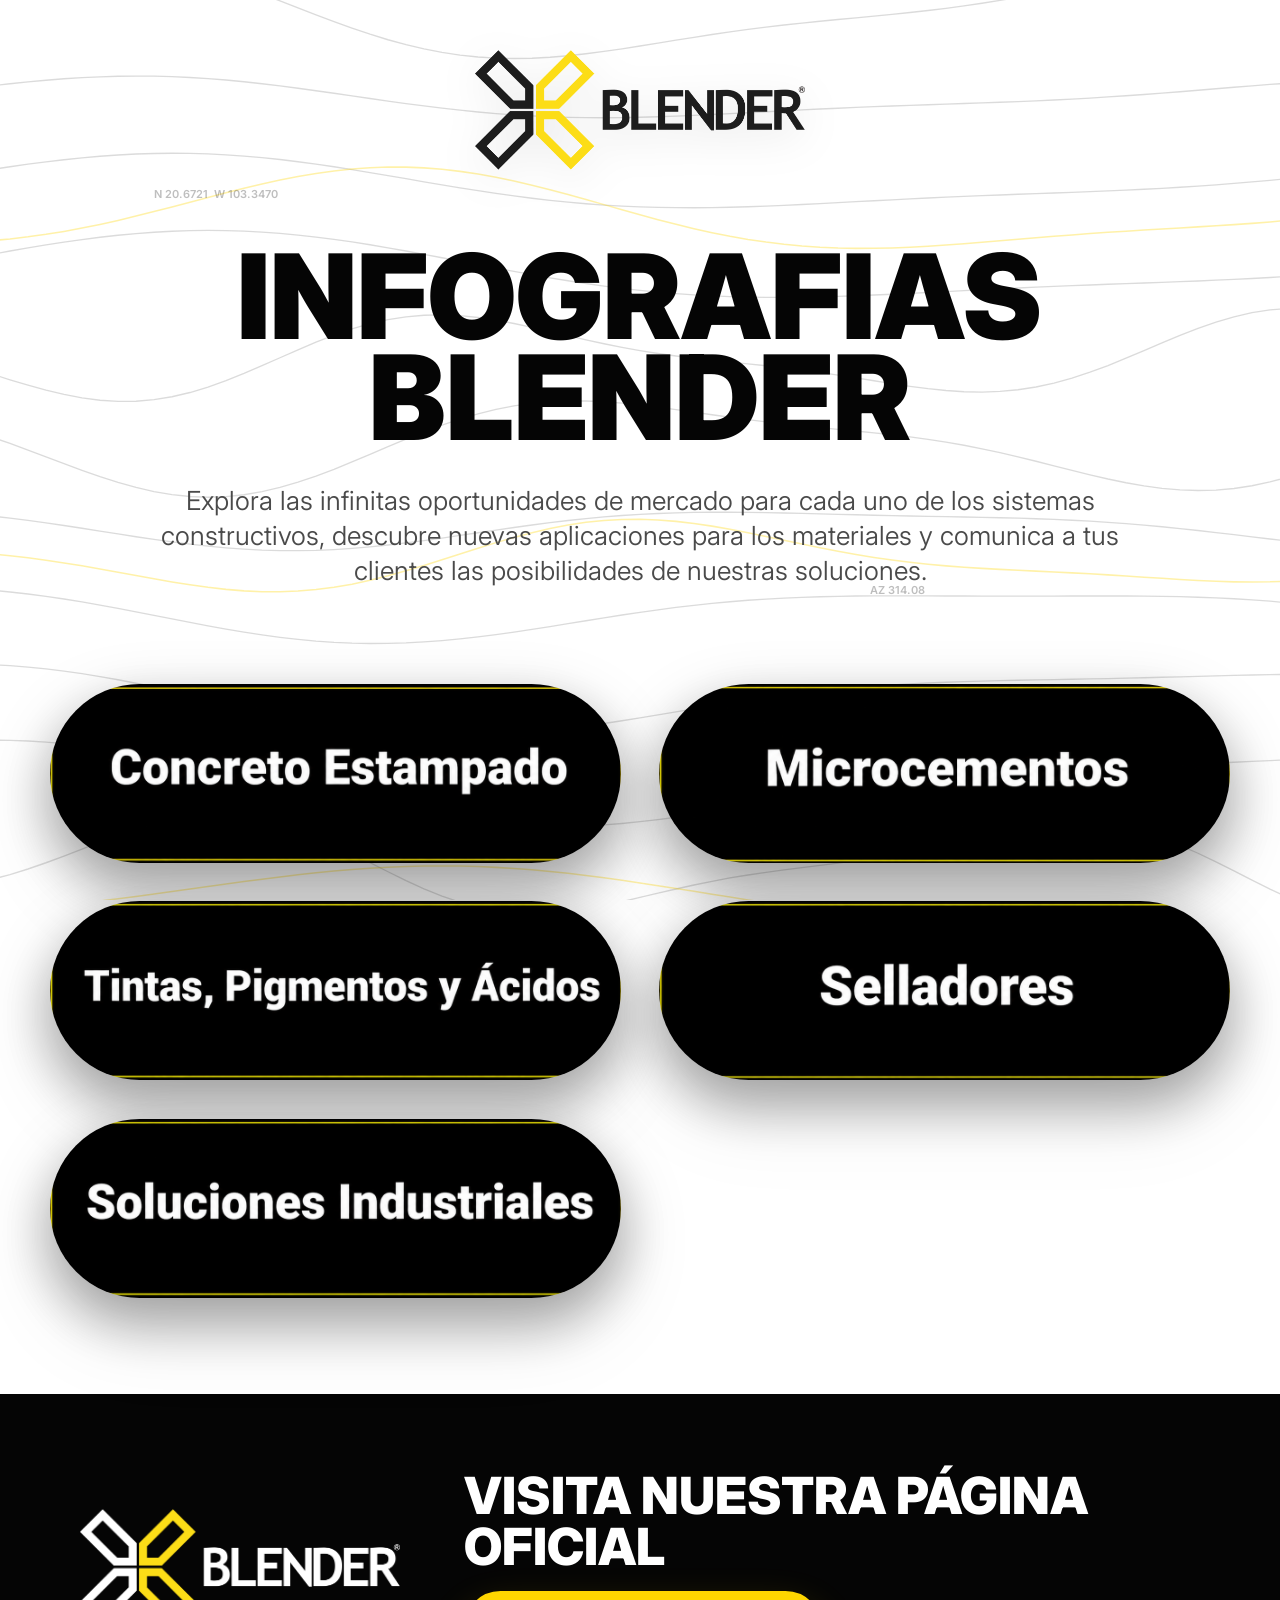
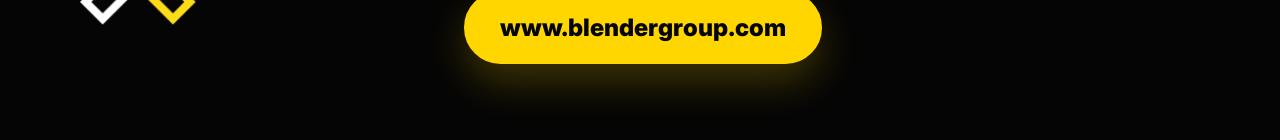
==== index.html @ 696eff78 "Add files via upload" ====
<!doctype html>
<html lang="es">
<head>
  <meta charset="utf-8" />
  <meta name="viewport" content="width=device-width, initial-scale=1" />
  <meta name="description" content="Menu de infografias interactivas Blender." />
  <title>INFOGRAFIAS BLENDER</title>
  <link rel="preconnect" href="https://fonts.googleapis.com">
  <link rel="preconnect" href="https://fonts.gstatic.com" crossorigin>
  <link href="https://fonts.googleapis.com/css2?family=Inter:wght@350;700;850;900&display=swap" rel="stylesheet">
  <link rel="icon" href="assets/favicon.png" type="image/png" />
  <link rel="stylesheet" href="assets/topographic-background.css" />
  <link rel="stylesheet" href="assets/styles.css" />
  <script defer src="assets/topographic-background.js"></script>
</head>
<body>
  <main class="landing-shell">
    <header class="hero">
      <div class="brand-bar">
        <img class="brand-logo" src="assets/logo-blender.png" alt="Blender" />
      </div>
      <div class="hero-copy">
        <h1>INFOGRAFIAS BLENDER</h1>
        <p>Explora las infinitas oportunidades de mercado para cada uno de los sistemas constructivos, descubre nuevas aplicaciones para los materiales y comunica a tus clientes las posibilidades de nuestras soluciones.</p>
      </div>
    </header>

    <section class="menu" aria-label="Menu de infografias">
      <div class="menu-grid">
        <a class="menu-link" href="infografias/estampado/index.html" aria-label="Abrir infografia de Concreto Estampado">
          <img src="assets/buttons/concreto-estampado.png" alt="Concreto Estampado" />
        </a>
        <a class="menu-link" href="infografias/microcementos/index.html" aria-label="Abrir infografia de Microcementos">
          <img src="assets/buttons/microcementos.png" alt="Microcementos" />
        </a>
        <a class="menu-link" href="infografias/tintas-pigmentos-acidos/index.html" aria-label="Abrir infografia de Tintas, Pigmentos y Acidos">
          <img src="assets/buttons/tintas-pigmentos-acidos.png" alt="Tintas, Pigmentos y Acidos" />
        </a>
        <a class="menu-link" href="infografias/selladores/index.html" aria-label="Abrir infografia de Selladores">
          <img src="assets/buttons/selladores.png" alt="Selladores" />
        </a>
        <a class="menu-link" href="infografias/industrial/index.html" aria-label="Abrir infografia de Soluciones Industriales">
          <img src="assets/buttons/industrial.png" alt="Soluciones Industriales" />
        </a>
      </div>
    </section>

    <footer class="footer">
      <div class="footer-inner">
        <img class="footer-logo" src="assets/logo-blender-footer.png" alt="Blender" />
        <div class="official-cta">
          <p>VISITA NUESTRA PÁGINA OFICIAL</p>
          <a class="official-link" href="https://www.blendergroup.com/" target="_blank" rel="noopener">www.blendergroup.com</a>
        </div>
      </div>
    </footer>
  </main>
</body>
</html>
---- assets/topographic-background.css ----
.blender-topo-canvas {
  position: fixed;
  inset: 0;
  z-index: 0;
  width: 100vw;
  height: 100vh;
  pointer-events: none;
  background: #ffffff;
}

body.blender-topo-ready {
  background: #ffffff !important;
}

body.blender-topo-ready > main,
body.blender-topo-ready > .landing-shell {
  position: relative;
  z-index: 1;
}

body.blender-infografia-bg .app {
  position: relative;
  z-index: 1;
  animation: blender-page-enter 1120ms cubic-bezier(.16, 1, .3, 1) both;
}

body.blender-infografia-bg header {
  background: rgba(255, 255, 255, .9);
  backdrop-filter: blur(14px);
  border-bottom: 1px solid rgba(25, 25, 25, .08);
}

body.blender-infografia-bg .blender-home-link {
  position: fixed;
  left: 14px;
  top: 72px;
  z-index: 45;
  display: inline-flex;
  align-items: center;
  justify-content: center;
  min-height: 42px;
  padding: 10px 18px;
  border: 2px solid #ffd600;
  border-radius: 999px;
  background: #050505;
  color: #ffffff;
  box-shadow: 0 14px 32px rgba(0, 0, 0, .22);
  font-family: Inter, system-ui, -apple-system, BlinkMacSystemFont, "Segoe UI", sans-serif;
  font-size: 12px;
  font-weight: 850;
  letter-spacing: 0;
  line-height: 1;
  text-decoration: none;
  animation: blender-home-enter 920ms 220ms cubic-bezier(.16, 1, .3, 1) both;
  transition: transform 180ms ease, background-color 180ms ease, color 180ms ease, box-shadow 180ms ease;
}

body.blender-infografia-bg .blender-home-link:hover {
  background: #ffd600;
  color: #050505;
  transform: translateX(4px);
  box-shadow: 0 18px 38px rgba(0, 0, 0, .25);
}

body.blender-infografia-bg .blender-home-link:active {
  transform: translateX(0) scale(.96);
}

body.blender-infografia-bg .blender-home-link:focus-visible {
  outline: 4px solid rgba(255, 214, 0, .55);
  outline-offset: 4px;
}

@keyframes blender-page-enter {
  from {
    opacity: 0;
    filter: blur(16px);
    transform: translateX(190px) scale(.9);
  }

  to {
    opacity: 1;
    filter: blur(0);
    transform: translateX(0) scale(1);
  }
}

@keyframes blender-home-enter {
  from {
    opacity: 0;
    filter: blur(12px);
    transform: translateX(-160px) scale(.86);
  }

  to {
    opacity: 1;
    filter: blur(0);
    transform: translateX(0) scale(1);
  }
}

@media (prefers-reduced-motion: reduce) {
  body.blender-infografia-bg .app,
  body.blender-infografia-bg .blender-home-link {
    animation: none;
  }
}

@media (max-width: 640px) {
  body.blender-infografia-bg .blender-home-link {
    top: 66px;
    left: 10px;
    min-height: 38px;
    padding: 9px 14px;
    font-size: 11px;
  }
}
---- assets/styles.css ----
:root {
  --black: #050505;
  --white: #ffffff;
  --yellow: #ffd600;
  --gray-900: #1b1b1b;
  --gray-700: #4a4a4a;
  --gray-200: #dedede;
  --shadow: 0 22px 60px rgba(0, 0, 0, .18);
}

* {
  box-sizing: border-box;
}

html {
  min-height: 100%;
  scroll-behavior: smooth;
}

body {
  min-height: 100%;
  margin: 0;
  background: var(--white);
  color: var(--black);
  font-family: Inter, ui-sans-serif, system-ui, -apple-system, BlinkMacSystemFont, "Segoe UI", sans-serif;
  letter-spacing: 0;
}

a {
  color: inherit;
}

.landing-shell {
  min-height: 100vh;
  overflow: hidden;
}

.hero {
  min-height: 76vh;
  display: grid;
  grid-template-rows: auto 1fr;
  padding: clamp(22px, 4vw, 50px);
}

.brand-bar {
  display: flex;
  align-items: center;
  justify-content: center;
  animation: slide-from-left 1150ms cubic-bezier(.16, 1, .3, 1) both;
}

.brand-logo {
  width: min(330px, 58vw);
  height: auto;
  display: block;
  filter: drop-shadow(0 10px 20px rgba(0, 0, 0, .1));
}

.hero-copy {
  align-self: center;
  justify-self: center;
  width: min(75vw, 1180px);
  text-align: center;
  padding: clamp(28px, 5vw, 64px) 0 clamp(18px, 3vw, 34px);
}

.hero h1 {
  margin: 0;
  font-size: clamp(54px, 9.2vw, 140px);
  line-height: .86;
  font-weight: 900;
  color: var(--black);
  text-wrap: balance;
  animation: slide-from-right 1250ms 120ms cubic-bezier(.16, 1, .3, 1) both;
}

.hero p {
  width: min(980px, 100%);
  margin: clamp(22px, 3vw, 34px) auto 0;
  color: var(--gray-700);
  font-size: clamp(18px, 2.05vw, 28px);
  line-height: 1.34;
  font-weight: 350;
  text-wrap: pretty;
  animation: slide-from-left 1180ms 300ms cubic-bezier(.16, 1, .3, 1) both;
}

.menu {
  width: min(1180px, calc(100% - 32px));
  margin: 0 auto;
  padding: 0 0 clamp(54px, 8vw, 96px);
}

.menu-grid {
  display: grid;
  grid-template-columns: repeat(2, minmax(0, 1fr));
  gap: clamp(20px, 3vw, 38px);
}

.menu-link {
  position: relative;
  display: block;
  aspect-ratio: 1448 / 455;
  min-height: 0;
  border-radius: 999px;
  overflow: hidden;
  background: transparent;
  box-shadow: 0 26px 54px rgba(0, 0, 0, .22);
  transform: translateX(-190px) scale(.84);
  opacity: 0;
  animation: menu-in-left 1120ms cubic-bezier(.16, 1, .3, 1) both;
  filter: drop-shadow(0 20px 30px rgba(0, 0, 0, .22));
  transition: transform 200ms ease, box-shadow 200ms ease, filter 200ms ease;
}

.menu-link:nth-child(1) { animation-delay: 320ms; }
.menu-link:nth-child(2) {
  animation-delay: 400ms;
  animation-name: menu-in-right;
}
.menu-link:nth-child(3) { animation-delay: 480ms; }
.menu-link:nth-child(4) {
  animation-delay: 560ms;
  animation-name: menu-in-right;
}
.menu-link:nth-child(5) { animation-delay: 640ms; }

.menu-link img {
  position: absolute;
  left: 50%;
  top: 50%;
  width: 112%;
  height: auto;
  display: block;
  transform: translate(-50%, -50%) scale(1.02);
  transition: transform 260ms ease, filter 260ms ease;
}

.menu-link:hover {
  transform: translateY(-10px) scale(1.035);
  box-shadow: 0 34px 76px rgba(0, 0, 0, .26);
  filter: saturate(1.1) drop-shadow(0 22px 34px rgba(0, 0, 0, .24));
}

.menu-link:hover img {
  transform: translate(-50%, -50%) scale(1.075);
}

.menu-link:active {
  transform: translateY(3px) scale(.965);
  box-shadow: 0 16px 32px rgba(0, 0, 0, .22);
}

.menu-link:focus-visible,
.official-link:focus-visible {
  outline: 4px solid var(--yellow);
  outline-offset: 5px;
}

.footer {
  background: var(--black);
  color: var(--white);
  padding: clamp(42px, 6vw, 76px) clamp(20px, 5vw, 56px);
}

.footer-inner {
  width: min(1120px, 100%);
  margin: 0 auto;
  display: grid;
  grid-template-columns: minmax(180px, 320px) 1fr;
  align-items: center;
  gap: clamp(24px, 5vw, 72px);
}

.footer-logo {
  width: 100%;
  height: auto;
  display: block;
}

.official-cta {
  display: grid;
  gap: 18px;
  justify-items: start;
}

.official-cta p {
  margin: 0;
  font-size: clamp(24px, 4vw, 52px);
  line-height: 1;
  font-weight: 850;
  color: var(--white);
}

.official-link {
  display: inline-flex;
  align-items: center;
  justify-content: center;
  min-height: 66px;
  padding: 20px 34px;
  border: 2px solid var(--yellow);
  border-radius: 999px;
  background: var(--yellow);
  color: var(--black);
  font-size: clamp(18px, 2vw, 24px);
  font-weight: 850;
  text-decoration: none;
  box-shadow: 0 18px 40px rgba(255, 214, 0, .22);
  transition: transform 180ms ease, background-color 180ms ease, box-shadow 180ms ease;
}

.official-link:hover {
  transform: translateY(-4px);
  background: var(--white);
  box-shadow: 0 24px 48px rgba(255, 214, 0, .28);
}

.official-link:active {
  transform: translateY(2px) scale(.98);
}

@keyframes slide-from-left {
  from {
    opacity: 0;
    filter: blur(18px);
    transform: translateX(-240px) scale(.84);
  }

  to {
    opacity: 1;
    filter: blur(0);
    transform: translateX(0) scale(1);
  }
}

@keyframes slide-from-right {
  from {
    opacity: 0;
    filter: blur(18px);
    transform: translateX(240px) scale(.84);
  }

  to {
    opacity: 1;
    filter: blur(0);
    transform: translateX(0) scale(1);
  }
}

@keyframes menu-in-left {
  from {
    opacity: 0;
    filter: blur(20px) drop-shadow(0 18px 28px rgba(0, 0, 0, .12));
    transform: translateX(-240px) scale(.8);
  }

  to {
    opacity: 1;
    filter: blur(0) drop-shadow(0 20px 30px rgba(0, 0, 0, .22));
    transform: translateX(0) scale(1);
  }
}

@keyframes menu-in-right {
  from {
    opacity: 0;
    filter: blur(20px) drop-shadow(0 18px 28px rgba(0, 0, 0, .12));
    transform: translateX(240px) scale(.8);
  }

  to {
    opacity: 1;
    filter: blur(0) drop-shadow(0 20px 30px rgba(0, 0, 0, .22));
    transform: translateX(0) scale(1);
  }
}

@media (max-width: 760px) {
  .hero {
    min-height: 72vh;
    padding: 22px 18px 14px;
  }

  .hero-copy {
    width: min(92vw, 620px);
  }

  .hero h1 {
    font-size: clamp(40px, 11vw, 58px);
    line-height: .92;
  }

  .menu-grid,
  .footer-inner {
    grid-template-columns: 1fr;
  }

  .menu-link {
    border-radius: 999px;
  }

  .footer-inner {
    justify-items: center;
    text-align: center;
  }

  .footer-logo {
    width: min(260px, 72vw);
  }

  .official-cta {
    justify-items: center;
  }
}

@media (prefers-reduced-motion: reduce) {
  *,
  *::before,
  *::after {
    animation-duration: 1ms !important;
    animation-iteration-count: 1 !important;
    scroll-behavior: auto !important;
    transition-duration: 1ms !important;
  }
}
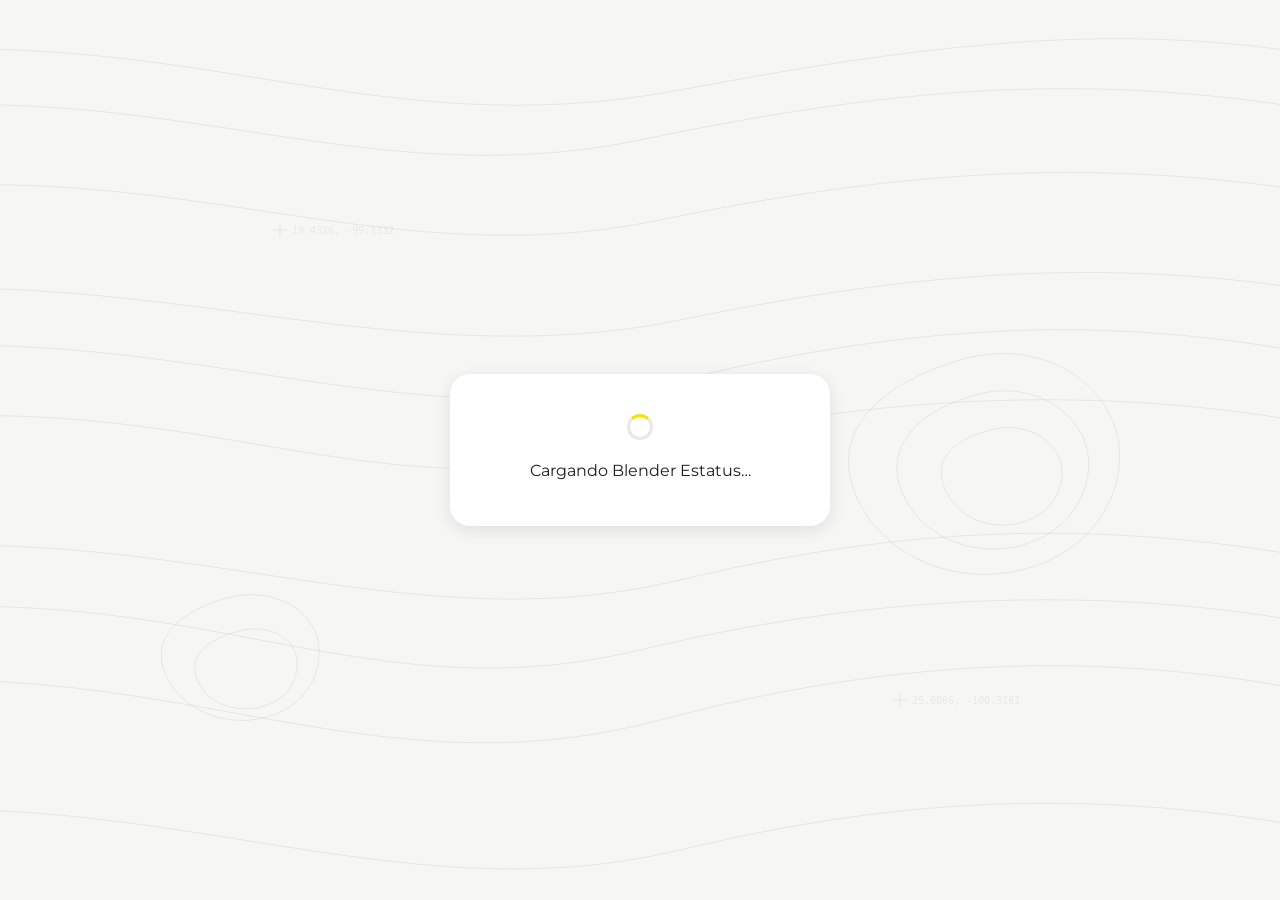
==== commit 0b878c4b: "Add files via upload" ====
--- a/index.html
+++ b/index.html
@@ -1,59 +1,252 @@
-<!doctype html>
+<!DOCTYPE html>
 <html lang="es">
 <head>
-  <meta charset="utf-8" />
-  <meta name="viewport" content="width=device-width, initial-scale=1" />
-  <meta name="description" content="Menu de infografias interactivas Blender." />
-  <title>INFOGRAFIAS BLENDER</title>
+  <meta charset="UTF-8">
+  <meta name="viewport" content="width=device-width, initial-scale=1.0, viewport-fit=cover">
+  <meta name="theme-color" content="#1D1D1B">
+  <title>Blender Estatus</title>
+  <link rel="icon" type="image/png" href="https://media.licdn.com/dms/image/v2/D4E0BAQE5UZZakCyBIA/company-logo_200_200/company-logo_200_200/0/1737056927927/blender_group_logo?e=2147483647&v=beta&t=_OBkDyAUapmhNxn65gjFnblp4OZvXz8ve060y6UR7lQ">
   <link rel="preconnect" href="https://fonts.googleapis.com">
   <link rel="preconnect" href="https://fonts.gstatic.com" crossorigin>
-  <link href="https://fonts.googleapis.com/css2?family=Inter:wght@350;700;850;900&display=swap" rel="stylesheet">
-  <link rel="icon" href="assets/favicon.png" type="image/png" />
-  <link rel="stylesheet" href="assets/topographic-background.css" />
-  <link rel="stylesheet" href="assets/styles.css" />
-  <script defer src="assets/topographic-background.js"></script>
+  <!-- Acelera la carga del SDK de Firebase y las conexiones a Firestore. -->
+  <link rel="preconnect" href="https://www.gstatic.com" crossorigin>
+  <link rel="preconnect" href="https://firestore.googleapis.com" crossorigin>
+  <link rel="dns-prefetch" href="https://www.gstatic.com">
+  <link rel="dns-prefetch" href="https://firestore.googleapis.com">
+  <link href="https://fonts.googleapis.com/css2?family=Montserrat:wght@400;500;600;700&display=swap" rel="stylesheet">
+  <link rel="stylesheet" href="styles.css">
 </head>
 <body>
-  <main class="landing-shell">
-    <header class="hero">
-      <div class="brand-bar">
-        <img class="brand-logo" src="assets/logo-blender.png" alt="Blender" />
+
+  <!-- ============ Fondo animado (topográfico + coordenadas + destellos) ============ -->
+  <div id="bg-topo" aria-hidden="true">
+    <svg viewBox="0 0 1440 900" preserveAspectRatio="xMidYMid slice" xmlns="http://www.w3.org/2000/svg">
+      <g class="topo-layer topo-a">
+        <path d="M-120 120 C 220 60, 430 200, 720 140 S 1240 60, 1580 150"/>
+        <path d="M-120 200 C 240 140, 450 280, 740 220 S 1260 150, 1580 230"/>
+        <path d="M-120 300 C 200 250, 470 380, 760 320 S 1280 250, 1580 330"/>
+        <path d="M-120 430 C 260 370, 430 520, 720 450 S 1300 380, 1580 470"/>
+        <path d="M-120 560 C 220 500, 470 650, 760 580 S 1280 520, 1580 600"/>
+        <path d="M-120 690 C 240 640, 440 800, 740 720 S 1300 650, 1580 740"/>
+        <path d="M-120 820 C 220 770, 470 920, 760 850 S 1280 790, 1580 870"/>
+        <!-- "isla" topográfica (curvas concéntricas) -->
+        <path d="M1040 360 C 1140 330, 1230 410, 1190 500 C 1150 590, 1010 600, 950 520 C 900 450, 940 390, 1040 360 Z"/>
+        <path d="M1055 395 C 1125 375, 1190 430, 1162 495 C 1134 560, 1035 568, 992 510 C 957 460, 985 415, 1055 395 Z"/>
+        <path d="M1070 430 C 1115 418, 1155 452, 1138 492 C 1121 532, 1058 537, 1031 500 C 1009 467, 1025 442, 1070 430 Z"/>
+      </g>
+      <g class="topo-layer topo-b">
+        <path d="M-120 60 C 260 10, 440 150, 760 90 S 1300 10, 1580 100"/>
+        <path d="M-120 360 C 220 300, 470 450, 760 380 S 1280 310, 1580 400"/>
+        <path d="M-120 620 C 260 560, 430 720, 720 650 S 1300 580, 1580 670"/>
+        <!-- isla pequeña -->
+        <path d="M300 600 C 360 580, 415 620, 395 675 C 375 730, 290 735, 255 690 C 228 654, 240 620, 300 600 Z"/>
+        <path d="M315 632 C 355 620, 388 645, 374 680 C 360 715, 305 718, 283 690 C 266 666, 275 644, 315 632 Z"/>
+        <!-- coordenadas -->
+        <g class="coord" transform="translate(360 230)">
+          <line x1="-7" y1="0" x2="7" y2="0"/><line x1="0" y1="-7" x2="0" y2="7"/>
+          <text x="12" y="4">19.4326, -99.1332</text>
+        </g>
+        <g class="coord" transform="translate(980 700)">
+          <line x1="-7" y1="0" x2="7" y2="0"/><line x1="0" y1="-7" x2="0" y2="7"/>
+          <text x="12" y="4">25.6866, -100.3161</text>
+        </g>
+        <g class="coord" transform="translate(700 460)">
+          <line x1="-7" y1="0" x2="7" y2="0"/><line x1="0" y1="-7" x2="0" y2="7"/>
+          <text x="12" y="4">20.6597, -103.3496</text>
+        </g>
+        <!-- destellos -->
+        <circle class="glint" cx="430" cy="170" r="1.8"/>
+        <circle class="glint" cx="1180" cy="300" r="1.6"/>
+        <circle class="glint" cx="250" cy="540" r="1.7"/>
+        <circle class="glint" cx="900" cy="240" r="1.5"/>
+        <circle class="glint" cx="1080" cy="620" r="1.8"/>
+        <circle class="glint" cx="600" cy="780" r="1.6"/>
+      </g>
+    </svg>
+  </div>
+
+  <!-- ============ Pantalla: cargando ============ -->
+  <div id="screen-loading" class="screen">
+    <div class="screen-card">
+      <span class="spinner"></span>
+      <p>Cargando Blender Estatus…</p>
+    </div>
+  </div>
+
+  <!-- ============ Pantalla: falta config.js ============ -->
+  <div id="screen-setup" class="screen hidden">
+    <div class="screen-card screen-card-wide">
+      <div class="brand brand-lg"><span class="brand-dot"></span>Blender <strong>Estatus</strong></div>
+      <h2>Falta configuración</h2>
+      <p>No se encontró <code>src/config.js</code>.</p>
+      <ol class="setup-steps">
+        <li>Copia <code>src/config.example.js</code> como <code>src/config.js</code>.</li>
+        <li>Rellena los datos de tu proyecto Firebase.</li>
+        <li>Recarga esta página.</li>
+      </ol>
+      <p class="text-muted">Instrucciones completas en el <code>README.md</code>.</p>
+    </div>
+  </div>
+
+  <!-- ============ Pantalla: login ============ -->
+  <div id="screen-login" class="screen hidden">
+    <div class="screen-card">
+      <div class="brand brand-lg"><span class="brand-dot"></span>Blender <strong>Estatus</strong></div>
+      <p class="text-muted">Seguimiento de pedidos de Blender Group</p>
+      <button class="btn btn-primary btn-lg" id="btn-login">
+        <svg width="18" height="18" viewBox="0 0 24 24" aria-hidden="true"><path fill="currentColor" d="M21.35 11.1H12v2.9h5.35c-.5 2.5-2.6 4.3-5.35 4.3a5.8 5.8 0 1 1 0-11.6c1.45 0 2.75.55 3.75 1.45l2.15-2.15A8.65 8.65 0 1 0 12 20.65c4.95 0 8.55-3.5 8.55-8.55 0-.35-.05-.7-.2-1Z"/></svg>
+        Continuar con Google
+      </button>
+      <p id="login-error" class="form-errors hidden" role="alert"></p>
+      <p class="text-muted text-sm">Solo cuentas <strong>@blendergroup.com</strong></p>
+    </div>
+  </div>
+
+  <!-- ============ Pantalla: usuario bloqueado ============ -->
+  <div id="screen-blocked" class="screen hidden">
+    <div class="screen-card">
+      <span class="empty-icon">🚫</span>
+      <h2>Cuenta desactivada</h2>
+      <p class="text-muted">Tu cuenta está inactiva. Contacta a un administrador.</p>
+      <button class="btn btn-ghost" id="btn-logout-blocked">Cerrar sesión</button>
+    </div>
+  </div>
+
+  <!-- ============ Pantalla: rol pendiente ============ -->
+  <div id="screen-pending" class="screen hidden">
+    <div class="screen-card">
+      <span class="empty-icon">⏳</span>
+      <h2>Cuenta en revisión</h2>
+      <p class="text-muted">Tu acceso fue creado correctamente. Un administrador debe asignarte un rol para continuar.</p>
+      <button class="btn btn-ghost" id="btn-logout-pending">Cerrar sesión</button>
+    </div>
+  </div>
+
+  <!-- ============ App ============ -->
+  <div id="app" class="hidden">
+    <header class="app-header">
+      <div class="brand">
+        <img class="brand-logo logo-light"
+          src="https://blendergroup.com/storage/product/media/1085/gallery_1781642574_nRiAR.webp"
+          alt="Blender Group" referrerpolicy="no-referrer">
+        <img class="brand-logo logo-dark"
+          src="https://blendergroup.com/storage/product/media/1086/gallery_1781643272_oKO4Y.webp"
+          alt="Blender Group" referrerpolicy="no-referrer">
+        <strong>Estatus</strong>
       </div>
-      <div class="hero-copy">
-        <h1>INFOGRAFIAS BLENDER</h1>
-        <p>Explora las infinitas oportunidades de mercado para cada uno de los sistemas constructivos, descubre nuevas aplicaciones para los materiales y comunica a tus clientes las posibilidades de nuestras soluciones.</p>
+
+      <nav id="nav-tabs" class="nav-tabs" aria-label="Secciones principales">
+        <button class="tab active" data-view="board"><span class="tab-icon" aria-hidden="true">🗂️</span><span class="tab-text">Tablero</span></button>
+        <button class="tab" data-view="dashboard"><span class="tab-icon" aria-hidden="true">📊</span><span class="tab-text">Dashboard</span></button>
+        <button class="tab" data-view="admin"><span class="tab-icon" aria-hidden="true">⚙️</span><span class="tab-text">Admin</span></button>
+      </nav>
+
+      <div class="header-actions">
+        <button class="theme-toggle" id="btn-theme" aria-label="Cambiar modo nocturno" title="Modo nocturno">🌙</button>
+        <div id="notif-wrap" class="header-drop">
+          <button class="btn btn-icon" id="btn-notifications" aria-label="Notificaciones">
+            🔔<span id="notif-badge" class="notif-badge hidden">0</span>
+          </button>
+          <div id="notif-panel" class="dropdown notif-panel hidden">
+            <div class="dropdown-head">
+              <strong>Notificaciones</strong>
+              <button class="link-btn" id="btn-mark-all">Marcar todas como leídas</button>
+            </div>
+            <div id="notif-list" class="notif-list"></div>
+          </div>
+        </div>
+
+        <div id="user-wrap" class="header-drop">
+          <button class="btn-avatar" id="user-menu-btn" aria-label="Menú de usuario">
+            <span id="user-avatar"></span>
+          </button>
+          <div id="user-menu" class="dropdown user-menu hidden">
+            <div class="dropdown-head dropdown-user">
+              <strong id="menu-user-name"></strong>
+              <span class="text-muted" id="menu-user-role"></span>
+            </div>
+            <button class="dropdown-item" id="btn-profile">Mi perfil</button>
+            <button class="dropdown-item" id="btn-logout">Cerrar sesión</button>
+          </div>
+        </div>
       </div>
     </header>
 
-    <section class="menu" aria-label="Menu de infografias">
-      <div class="menu-grid">
-        <a class="menu-link" href="infografias/estampado/index.html" aria-label="Abrir infografia de Concreto Estampado">
-          <img src="assets/buttons/concreto-estampado.png" alt="Concreto Estampado" />
-        </a>
-        <a class="menu-link" href="infografias/microcementos/index.html" aria-label="Abrir infografia de Microcementos">
-          <img src="assets/buttons/microcementos.png" alt="Microcementos" />
-        </a>
-        <a class="menu-link" href="infografias/tintas-pigmentos-acidos/index.html" aria-label="Abrir infografia de Tintas, Pigmentos y Acidos">
-          <img src="assets/buttons/tintas-pigmentos-acidos.png" alt="Tintas, Pigmentos y Acidos" />
-        </a>
-        <a class="menu-link" href="infografias/selladores/index.html" aria-label="Abrir infografia de Selladores">
-          <img src="assets/buttons/selladores.png" alt="Selladores" />
-        </a>
-        <a class="menu-link" href="infografias/industrial/index.html" aria-label="Abrir infografia de Soluciones Industriales">
-          <img src="assets/buttons/industrial.png" alt="Soluciones Industriales" />
-        </a>
+    <main class="app-main">
+      <!-- Tablero -->
+      <section id="view-board" class="view">
+        <div class="view-toolbar">
+          <h1>Tablero</h1>
+          <div class="toolbar-actions">
+            <input class="input input-sm board-search" id="board-search" type="search" placeholder="Buscar por cotización, pedido o cliente" aria-label="Buscar por cotización, pedido o cliente">
+            <div id="board-vendor-filter" class="vfilter-host"></div>
+            <select class="input input-sm" id="board-status-filter" aria-label="Filtrar por estado">
+              <option value="Activo" selected>Activos</option>
+              <option value="Cerrado">Cerrados</option>
+              <option value="Cancelado">Cancelados</option>
+              <option value="Todos">Todos</option>
+            </select>
+            <select class="input input-sm" id="board-sla-filter" aria-label="Filtrar por estatus de tarea">
+              <option value="">Todas las tareas</option>
+              <option value="ontime">Tarea en Tiempo</option>
+              <option value="late">Tarea Atrasada</option>
+            </select>
+            <button class="btn btn-primary" id="btn-new-ticket">+ Nuevo ticket</button>
+          </div>
+        </div>
+        <div id="board" class="board" aria-live="polite"></div>
+      </section>
+
+      <!-- Dashboard -->
+      <section id="view-dashboard" class="view hidden">
+        <div class="view-toolbar"><h1>Dashboard</h1></div>
+        <div id="dashboard-content"></div>
+      </section>
+
+      <!-- Admin -->
+      <section id="view-admin" class="view hidden">
+        <div class="view-toolbar"><h1>Administración</h1></div>
+        <div id="admin-tabs" class="admin-tabs"></div>
+        <div id="admin-content"></div>
+      </section>
+    </main>
+
+    <!-- Navegación inferior (visible en móvil) -->
+    <nav id="nav-bottom" class="nav-bottom" aria-label="Secciones">
+      <button class="bottom-tab active" data-view="board"><span aria-hidden="true">🗂️</span><span>Tablero</span></button>
+      <button class="bottom-tab" data-view="dashboard"><span aria-hidden="true">📊</span><span>Dashboard</span></button>
+      <button class="bottom-tab" data-view="admin"><span aria-hidden="true">⚙️</span><span>Admin</span></button>
+    </nav>
+  </div>
+
+  <!-- ============ Modales ============ -->
+  <div id="ticket-modal" class="modal modal-side" role="dialog" aria-modal="true">
+    <div class="modal-panel" id="ticket-modal-content"></div>
+  </div>
+
+  <div id="form-modal" class="modal" role="dialog" aria-modal="true">
+    <div class="modal-card" id="form-modal-content"></div>
+  </div>
+
+  <div id="profile-modal" class="modal" role="dialog" aria-modal="true">
+    <div class="modal-card" id="profile-content"></div>
+  </div>
+
+  <div id="confirm-modal" class="modal modal-top" role="alertdialog" aria-modal="true">
+    <div class="modal-card modal-card-sm">
+      <div class="modal-body">
+        <h3 id="confirm-title"></h3>
+        <p id="confirm-message" class="text-muted"></p>
       </div>
-    </section>
-
-    <footer class="footer">
-      <div class="footer-inner">
-        <img class="footer-logo" src="assets/logo-blender-footer.png" alt="Blender" />
-        <div class="official-cta">
-          <p>VISITA NUESTRA PÁGINA OFICIAL</p>
-          <a class="official-link" href="https://www.blendergroup.com/" target="_blank" rel="noopener">www.blendergroup.com</a>
-        </div>
-      </div>
-    </footer>
-  </main>
+      <footer class="modal-footer">
+        <button class="btn btn-ghost" id="btn-confirm-no">Cancelar</button>
+        <button class="btn btn-primary" id="btn-confirm-yes">Confirmar</button>
+      </footer>
+    </div>
+  </div>
+
+  <div id="toast-container" class="toast-container" aria-live="polite"></div>
+
+  <script type="module" src="src/app.js"></script>
 </body>
 </html>
--- a/styles.css
+++ b/styles.css
@@ -0,0 +1,842 @@
+/* ============================================================
+   Blender Estatus — Hoja de estilos
+   Identidad: minimalista, curvas suaves, mobile-first.
+   Colores SOLO como variables (regla de AGENTS.md).
+   ============================================================ */
+
+:root {
+  --color-yellow: #FFDD00;
+  --color-black: #1D1D1B;
+  --color-gray: #B3B3B3;
+  --color-white: #FFFFFF;
+
+  /* Derivados */
+  --color-bg: #F6F6F4;
+  --color-surface: var(--color-white);
+  --color-border: #E8E8E5;
+  --color-text: var(--color-black);
+  --color-text-muted: #7A7A77;
+  --color-danger: #D64545;
+  --color-success: #2E9E5B;
+  --color-warn: #C98A00;
+  --color-yellow-soft: #FFF7C2;
+
+  --radius-sm: 8px;
+  --radius: 14px;
+  --radius-lg: 20px;
+  --shadow-sm: 0 1px 3px rgba(29, 29, 27, 0.08);
+  --shadow: 0 4px 16px rgba(29, 29, 27, 0.10);
+  --shadow-lg: 0 12px 40px rgba(29, 29, 27, 0.18);
+  --font: "Montserrat", system-ui, sans-serif;
+  --header-h: 60px;
+}
+
+* { box-sizing: border-box; }
+html, body { margin: 0; padding: 0; }
+body {
+  font-family: var(--font);
+  font-weight: 400;
+  color: var(--color-text);
+  background: var(--color-bg);
+  -webkit-font-smoothing: antialiased;
+  font-size: 15px;
+}
+body.modal-open { overflow: hidden; }
+
+h1, h2, h3, h4 { font-weight: 700; margin: 0; }
+h1 { font-size: 1.35rem; }
+h2 { font-size: 1.15rem; }
+h3 { font-size: 1rem; }
+h4 { font-size: 0.95rem; }
+p { margin: 0.4em 0; }
+code { background: var(--color-border); padding: 1px 6px; border-radius: 6px; font-size: 0.85em; }
+
+.hidden { display: none !important; }
+.text-muted { color: var(--color-text-muted); }
+.text-sm { font-size: 0.8rem; }
+.only-mobile { display: inline-flex; }
+
+/* ============ Marca ============ */
+.brand {
+  display: flex; align-items: center; gap: 8px;
+  font-weight: 500; font-size: 1.05rem; white-space: nowrap;
+}
+.brand strong { font-weight: 700; }
+.brand-dot {
+  width: 14px; height: 14px; border-radius: 5px;
+  background: var(--color-yellow); display: inline-block;
+}
+.brand-lg { font-size: 1.5rem; justify-content: center; }
+.brand-lg .brand-dot { width: 20px; height: 20px; border-radius: 7px; }
+
+/* ============ Pantallas completas ============ */
+.screen {
+  min-height: 100dvh; display: flex; align-items: center; justify-content: center;
+  padding: 24px; background: transparent; /* deja ver el fondo animado */
+}
+.screen-card {
+  background: var(--color-surface); border-radius: var(--radius-lg);
+  box-shadow: var(--shadow); padding: 40px 32px; max-width: 380px; width: 100%;
+  display: flex; flex-direction: column; align-items: center; gap: 14px; text-align: center;
+}
+.screen-card-wide { max-width: 480px; text-align: left; align-items: flex-start; }
+.setup-steps { margin: 8px 0; padding-left: 20px; line-height: 1.9; }
+
+/* ============ Botones ============ */
+.btn {
+  font-family: var(--font); font-weight: 600; font-size: 0.9rem;
+  border: none; border-radius: var(--radius-sm); padding: 10px 16px;
+  cursor: pointer; display: inline-flex; align-items: center; gap: 8px;
+  transition: filter 0.15s, background 0.15s, transform 0.05s;
+  background: transparent; color: var(--color-text);
+}
+.btn:active { transform: scale(0.98); }
+.btn:disabled { opacity: 0.55; cursor: not-allowed; }
+.btn:focus-visible, .input:focus-visible, .tab:focus-visible {
+  outline: 2px solid var(--color-black); outline-offset: 2px;
+}
+.btn-primary { background: var(--color-yellow); color: var(--color-black); }
+.btn-primary:hover { filter: brightness(0.95); }
+.btn-ghost { background: var(--color-bg); border: 1px solid var(--color-border); }
+.btn-ghost:hover { background: var(--color-border); }
+.btn-danger { background: var(--color-danger); color: var(--color-white); }
+.btn-danger-text { color: var(--color-danger); }
+.btn-lg { padding: 13px 22px; font-size: 1rem; border-radius: var(--radius); }
+.btn-icon {
+  padding: 8px 10px; font-size: 1rem; border-radius: var(--radius-sm);
+  position: relative; line-height: 1;
+}
+.btn-icon:hover { background: var(--color-border); }
+.link-btn {
+  background: none; border: none; color: var(--color-text-muted); cursor: pointer;
+  font-family: var(--font); font-size: 0.78rem; font-weight: 500; padding: 2px 4px;
+}
+.link-btn:hover { color: var(--color-text); text-decoration: underline; }
+
+/* ============ Inputs ============ */
+.input {
+  font-family: var(--font); font-size: 0.9rem; color: var(--color-text);
+  background: var(--color-surface); border: 1.5px solid var(--color-border);
+  border-radius: var(--radius-sm); padding: 9px 12px; width: 100%;
+  transition: border-color 0.15s;
+}
+.input:focus { border-color: var(--color-black); outline: none; }
+.input:disabled { background: var(--color-bg); color: var(--color-text-muted); }
+.input-sm { padding: 7px 10px; font-size: 0.85rem; width: auto; }
+.board-search { flex: 1 1 240px; min-width: 200px; }
+@media (max-width: 680px) { .board-search { min-width: 0; flex: 1 1 100%; } }
+textarea.input { resize: vertical; }
+
+.field { display: flex; flex-direction: column; gap: 5px; margin-bottom: 12px; }
+.field > span { font-size: 0.78rem; font-weight: 500; color: var(--color-text-muted); }
+.field.is-disabled > span { opacity: 0.5; }
+.field-checkbox { flex-direction: row; align-items: center; gap: 8px; }
+.field-checkbox input { width: 17px; height: 17px; accent-color: var(--color-black); }
+.field-checkbox span { font-size: 0.85rem; color: var(--color-text); }
+.form-grid { display: grid; grid-template-columns: 1fr; gap: 0 16px; }
+.form-errors {
+  background: #FBEAEA; color: var(--color-danger); border-radius: var(--radius-sm);
+  padding: 10px 14px; font-size: 0.85rem; font-weight: 500; margin-bottom: 12px;
+}
+
+/* ============ Header de la app ============ */
+.app-header {
+  height: var(--header-h); background: var(--color-surface);
+  border-bottom: 1px solid var(--color-border);
+  display: flex; align-items: center; gap: 12px; padding: 0 14px;
+  position: sticky; top: 0; z-index: 40;
+}
+.nav-tabs { display: flex; gap: 2px; margin-left: 4px; overflow-x: auto; }
+.tab {
+  font-family: var(--font); font-weight: 600; font-size: 0.88rem;
+  background: none; border: none; padding: 8px 14px; cursor: pointer;
+  border-radius: var(--radius-sm); color: var(--color-text-muted); white-space: nowrap;
+}
+.tab:hover { background: var(--color-bg); color: var(--color-text); }
+.tab.active { background: var(--color-yellow); color: var(--color-black); }
+.header-actions { margin-left: auto; display: flex; align-items: center; gap: 6px; }
+.header-drop { position: relative; }
+
+.btn-avatar { background: none; border: none; cursor: pointer; padding: 2px; border-radius: 50%; }
+.avatar { border-radius: 50%; object-fit: cover; display: inline-block; vertical-align: middle; }
+.avatar-initials {
+  background: var(--color-black); color: var(--color-yellow); font-weight: 700;
+  display: inline-flex; align-items: center; justify-content: center;
+}
+
+.notif-badge {
+  position: absolute; top: 0; right: 0;
+  background: var(--color-danger); color: var(--color-white);
+  font-size: 0.62rem; font-weight: 700; border-radius: 999px;
+  min-width: 16px; height: 16px; padding: 0 4px;
+  display: flex; align-items: center; justify-content: center;
+}
+
+.dropdown {
+  position: absolute; right: 0; top: calc(100% + 8px);
+  background: var(--color-surface); border-radius: var(--radius);
+  box-shadow: var(--shadow-lg); border: 1px solid var(--color-border);
+  min-width: 230px; z-index: 50; overflow: hidden;
+}
+.dropdown-head {
+  padding: 12px 14px; border-bottom: 1px solid var(--color-border);
+  display: flex; align-items: center; justify-content: space-between; gap: 8px;
+}
+.dropdown-user { flex-direction: column; align-items: flex-start; gap: 2px; }
+.dropdown-item {
+  display: block; width: 100%; text-align: left; background: none; border: none;
+  font-family: var(--font); font-size: 0.88rem; font-weight: 500;
+  padding: 11px 14px; cursor: pointer; color: var(--color-text);
+}
+.dropdown-item:hover { background: var(--color-bg); }
+
+.notif-panel { width: min(360px, calc(100vw - 24px)); }
+.notif-list { max-height: 380px; overflow-y: auto; }
+.notif-item {
+  display: flex; gap: 10px; width: 100%; text-align: left; background: none;
+  border: none; border-bottom: 1px solid var(--color-border);
+  padding: 11px 14px; cursor: pointer; font-family: var(--font);
+  color: var(--color-text); /* los <button> no heredan color: necesario en modo oscuro */
+}
+.notif-item:hover { background: var(--color-bg); }
+.notif-item.is-unread { background: var(--color-yellow-soft); }
+.notif-item.is-unread:hover { filter: brightness(0.98); }
+.notif-icon { font-size: 1.05rem; }
+.notif-body { display: flex; flex-direction: column; gap: 2px; font-size: 0.82rem; }
+.notif-body strong { font-size: 0.85rem; }
+.notif-body time { color: var(--color-text-muted); font-size: 0.72rem; }
+
+/* ============ Layout principal ============ */
+.app-main { padding: 16px 14px 40px; width: 95%; max-width: 95%; margin: 0 auto; }
+.view-toolbar {
+  display: flex; align-items: center; justify-content: space-between;
+  gap: 12px; margin-bottom: 16px; flex-wrap: wrap;
+}
+.toolbar-actions { display: flex; gap: 8px; align-items: center; }
+
+/* ============ Tablero Kanban ============ */
+.board {
+  display: flex; gap: 12px; overflow-x: auto; align-items: flex-start;
+  padding-bottom: 16px; scroll-snap-type: x proximity;
+  min-height: calc(100dvh - var(--header-h) - 130px);
+}
+.board-column {
+  background: #EFEFEC; border-radius: var(--radius);
+  min-width: 280px; max-width: 300px; flex: 0 0 280px;
+  display: flex; flex-direction: column; max-height: calc(100dvh - var(--header-h) - 140px);
+  scroll-snap-align: start;
+}
+.column-header {
+  display: flex; align-items: center; justify-content: space-between;
+  padding: 12px 14px 8px;
+}
+.column-header h3 { font-size: 0.88rem; font-weight: 700; }
+.column-count {
+  background: var(--color-surface); color: var(--color-text-muted);
+  font-size: 0.72rem; font-weight: 600; border-radius: 999px; padding: 2px 8px;
+}
+.column-body {
+  padding: 4px 8px; overflow-y: auto; flex: 1;
+  display: flex; flex-direction: column; gap: 8px; min-height: 60px;
+  border-radius: var(--radius-sm); transition: background 0.15s;
+}
+.column-body.drag-over { background: var(--color-yellow-soft); }
+.column-empty {
+  color: var(--color-gray); font-size: 0.8rem; text-align: center;
+  padding: 18px 0; border: 1.5px dashed var(--color-gray); border-radius: var(--radius-sm);
+}
+.btn-add-card {
+  margin: 6px 8px 10px; padding: 8px; border: none; border-radius: var(--radius-sm);
+  background: none; font-family: var(--font); font-weight: 600; font-size: 0.82rem;
+  color: var(--color-text-muted); cursor: pointer; text-align: left;
+}
+.btn-add-card:hover { background: var(--color-surface); color: var(--color-text); }
+
+/* Tarjetas */
+.card {
+  background: var(--color-surface); border-radius: var(--radius-sm);
+  box-shadow: var(--shadow-sm); padding: 10px 12px; cursor: pointer;
+  border: 1.5px solid transparent; transition: box-shadow 0.15s, border-color 0.15s;
+}
+.card:hover { box-shadow: var(--shadow); border-color: var(--color-border); }
+.card.dragging { opacity: 0.5; }
+.card-cerrado, .card-cancelado { opacity: 0.65; }
+.card-top { display: flex; align-items: center; gap: 6px; flex-wrap: wrap; margin-bottom: 6px; }
+.card-order { font-size: 0.95rem; font-weight: 700; }
+.card-tags { display: flex; gap: 4px; flex-wrap: wrap; margin-bottom: 8px; }
+.tag {
+  background: var(--color-bg); border: 1px solid var(--color-border);
+  color: var(--color-text-muted); font-size: 0.68rem; font-weight: 500;
+  border-radius: 999px; padding: 2px 8px;
+}
+.card-footer { display: flex; align-items: center; gap: 8px; }
+.card-meta { display: flex; gap: 8px; font-size: 0.74rem; color: var(--color-text-muted); }
+.card-time { margin-left: auto; font-size: 0.7rem; color: var(--color-gray); }
+
+/* Badges */
+.badge {
+  font-size: 0.68rem; font-weight: 600; border-radius: 999px; padding: 3px 9px;
+  display: inline-block; white-space: nowrap;
+}
+.badge-ok { background: #E2F3E9; color: var(--color-success); }
+.badge-danger { background: #FBEAEA; color: var(--color-danger); }
+.badge-muted { background: var(--color-border); color: var(--color-text-muted); }
+.badge-role { background: var(--color-black); color: var(--color-yellow); }
+.badge-column { background: var(--color-yellow); color: var(--color-black); }
+.badge-priority.priority-low { background: var(--color-border); color: var(--color-text-muted); }
+.badge-priority.priority-medium { background: var(--color-yellow-soft); color: var(--color-warn); }
+.badge-priority.priority-high { background: #FFE3C7; color: #B05E00; }
+.badge-priority.priority-urgent { background: var(--color-danger); color: var(--color-white); }
+
+/* ============ Modales ============ */
+.modal {
+  position: fixed; inset: 0; background: rgba(29, 29, 27, 0.45);
+  display: flex; align-items: center; justify-content: center;
+  opacity: 0; pointer-events: none; transition: opacity 0.18s; z-index: 60;
+  padding: 16px;
+}
+.modal.open { opacity: 1; pointer-events: auto; }
+.modal-top { align-items: flex-start; padding-top: 12vh; z-index: 70; }
+.modal-card {
+  background: var(--color-surface); border-radius: var(--radius-lg);
+  box-shadow: var(--shadow-lg); width: 100%; max-width: 560px;
+  max-height: 90dvh; overflow-y: auto;
+  transform: translateY(12px); transition: transform 0.18s;
+}
+.modal.open .modal-card { transform: none; }
+.modal-card-sm { max-width: 400px; }
+
+/* Panel lateral tipo Trello */
+.modal-side { justify-content: flex-end; padding: 0; }
+.modal-panel {
+  background: var(--color-surface); width: min(680px, 100%);
+  height: 100dvh; overflow-y: auto; box-shadow: var(--shadow-lg);
+  transform: translateX(40px); transition: transform 0.2s;
+  border-radius: var(--radius-lg) 0 0 var(--radius-lg);
+}
+.modal.open .modal-panel { transform: none; }
+
+.modal-header {
+  display: flex; align-items: flex-start; justify-content: space-between; gap: 12px;
+  padding: 18px 20px 12px; border-bottom: 1px solid var(--color-border);
+  position: sticky; top: 0; background: var(--color-surface); z-index: 5;
+  border-radius: var(--radius-lg) 0 0 0;
+}
+.modal-body { padding: 16px 20px 24px; }
+.modal-footer {
+  display: flex; justify-content: flex-end; gap: 8px;
+  padding: 14px 20px; border-top: 1px solid var(--color-border);
+}
+.detail-sub { display: flex; gap: 6px; margin-top: 6px; flex-wrap: wrap; }
+.detail-meta {
+  display: flex; flex-direction: column; gap: 3px;
+  font-size: 0.78rem; margin: 14px 0;
+}
+.detail-actions { display: flex; gap: 8px; flex-wrap: wrap; margin: 14px 0; }
+.detail-section { margin-top: 22px; border-top: 1px solid var(--color-border); padding-top: 14px; }
+.detail-section h3 { margin-bottom: 10px; }
+.field-move { max-width: 260px; }
+
+/* Comentarios */
+.comment { display: flex; gap: 10px; margin-bottom: 14px; }
+.comment-content { flex: 1; min-width: 0; }
+.comment-head { display: flex; align-items: baseline; gap: 8px; flex-wrap: wrap; }
+.comment-head strong { font-size: 0.85rem; }
+.comment-head time { font-size: 0.7rem; color: var(--color-text-muted); }
+.comment-content p {
+  background: var(--color-bg); border-radius: 4px 14px 14px 14px;
+  padding: 8px 12px; margin: 4px 0 2px; font-size: 0.88rem;
+  overflow-wrap: break-word; white-space: pre-wrap;
+}
+.comment-actions { display: flex; gap: 6px; }
+.mention { color: var(--color-black); background: var(--color-yellow-soft); font-weight: 600; border-radius: 4px; padding: 0 3px; }
+
+.comment-composer { position: relative; display: flex; gap: 8px; align-items: flex-end; margin-top: 8px; }
+.comment-composer textarea { flex: 1; }
+.mention-box {
+  position: absolute; bottom: calc(100% + 6px); left: 0;
+  background: var(--color-surface); border-radius: var(--radius);
+  box-shadow: var(--shadow-lg); border: 1px solid var(--color-border);
+  display: flex; flex-direction: column; min-width: 220px; z-index: 10; overflow: hidden;
+}
+.mention-option {
+  display: flex; align-items: center; gap: 8px; padding: 9px 12px;
+  background: none; border: none; cursor: pointer;
+  font-family: var(--font); font-size: 0.85rem; text-align: left;
+  color: var(--color-text); /* los <button> no heredan color: legible en modo oscuro */
+}
+.mention-option:hover { background: var(--color-yellow-soft); }
+html[data-theme="dark"] .mention-option:hover { background: #2B2710; color: var(--color-text); }
+
+/* Adjuntos */
+.attach-grid { display: grid; grid-template-columns: repeat(auto-fill, minmax(140px, 1fr)); gap: 10px; }
+.attach-item {
+  border: 1px solid var(--color-border); border-radius: var(--radius-sm);
+  overflow: hidden; position: relative; background: var(--color-bg);
+}
+.attach-preview { display: block; height: 90px; }
+.attach-preview img { width: 100%; height: 100%; object-fit: cover; display: block; }
+.attach-pdf {
+  display: flex; flex-direction: column; align-items: center; justify-content: center;
+  height: 100%; font-size: 1.6rem; gap: 2px; color: var(--color-text-muted);
+}
+.attach-pdf small { font-size: 0.65rem; font-weight: 700; }
+.attach-info { padding: 7px 9px; display: flex; flex-direction: column; gap: 1px; }
+.attach-name {
+  font-size: 0.74rem; font-weight: 600; white-space: nowrap;
+  overflow: hidden; text-overflow: ellipsis;
+}
+.a-delete { position: absolute; top: 4px; right: 4px; background: var(--color-surface); box-shadow: var(--shadow-sm); }
+.attach-controls { display: flex; gap: 8px; margin-top: 12px; flex-wrap: wrap; align-items: center; }
+.upload-progress { display: flex; align-items: center; gap: 8px; flex: 1; min-width: 160px; }
+.upload-bar { flex: 1; height: 8px; background: var(--color-border); border-radius: 999px; overflow: hidden; }
+.upload-bar span { display: block; height: 100%; width: 0; background: var(--color-yellow); transition: width 0.2s; }
+.upload-progress > span { font-size: 0.75rem; font-weight: 600; }
+
+/* Actividad */
+.activity-list { list-style: none; margin: 0; padding: 0; }
+.activity-list li {
+  display: flex; justify-content: space-between; gap: 12px;
+  padding: 8px 0; border-bottom: 1px dashed var(--color-border);
+  font-size: 0.83rem;
+}
+.activity-list li:last-child { border-bottom: none; }
+.activity-list time { color: var(--color-text-muted); font-size: 0.72rem; white-space: nowrap; }
+
+/* ============ Dashboard ============ */
+.dash-filters {
+  display: grid; grid-template-columns: repeat(2, 1fr); gap: 0 12px;
+  background: var(--color-surface); border-radius: var(--radius);
+  box-shadow: var(--shadow-sm); padding: 14px 16px 4px; margin-bottom: 16px;
+}
+.dash-kpis { display: grid; grid-template-columns: repeat(2, 1fr); gap: 10px; margin-bottom: 16px; }
+.kpi-card {
+  background: var(--color-surface); border-radius: var(--radius);
+  box-shadow: var(--shadow-sm); padding: 16px; display: flex; flex-direction: column; gap: 4px;
+}
+.kpi-card strong { font-size: 1.6rem; font-weight: 700; }
+.kpi-card span { font-size: 0.76rem; font-weight: 500; color: var(--color-text-muted); }
+.kpi-warn { border: 1.5px solid var(--color-yellow); }
+.dash-grid { display: grid; grid-template-columns: 1fr; gap: 12px; }
+.dash-card {
+  background: var(--color-surface); border-radius: var(--radius);
+  box-shadow: var(--shadow-sm); padding: 16px;
+}
+.dash-card h4 { margin-bottom: 12px; }
+.dash-stale { margin-top: 12px; }
+.bar-row { display: flex; align-items: center; gap: 10px; margin-bottom: 8px; }
+.bar-label {
+  width: 110px; font-size: 0.76rem; font-weight: 500;
+  white-space: nowrap; overflow: hidden; text-overflow: ellipsis;
+}
+.bar-track { flex: 1; height: 10px; background: var(--color-bg); border-radius: 999px; overflow: hidden; }
+.bar-fill { height: 100%; background: var(--color-yellow); border-radius: 999px; min-width: 2px; }
+.bar-value { font-size: 0.78rem; font-weight: 700; width: 26px; text-align: right; }
+
+/* ============ Admin ============ */
+.admin-tabs { display: flex; gap: 4px; margin-bottom: 16px; flex-wrap: wrap; }
+.admin-list { display: flex; flex-direction: column; gap: 10px; }
+.admin-user-card, .admin-column-row {
+  background: var(--color-surface); border-radius: var(--radius);
+  box-shadow: var(--shadow-sm); padding: 14px 16px;
+  display: flex; flex-direction: column; gap: 10px;
+}
+.is-inactive { opacity: 0.55; }
+.admin-user-main { display: flex; gap: 12px; align-items: center; }
+.admin-user-info { display: flex; flex-direction: column; gap: 1px; font-size: 0.85rem; min-width: 0; }
+.admin-user-info .text-muted { font-size: 0.78rem; overflow: hidden; text-overflow: ellipsis; }
+.admin-user-actions { display: flex; gap: 8px; align-items: center; flex-wrap: wrap; }
+.admin-user-actions .select-role { max-width: 230px; }
+.admin-column-row { flex-direction: row; align-items: center; flex-wrap: wrap; }
+.column-order {
+  background: var(--color-bg); border-radius: 50%; width: 26px; height: 26px;
+  display: inline-flex; align-items: center; justify-content: center;
+  font-size: 0.75rem; font-weight: 700; flex: 0 0 auto;
+}
+.column-row-name { flex: 1 1 120px; }
+.admin-column-actions { display: flex; gap: 4px; flex-wrap: wrap; }
+.admin-inline-form { display: flex; gap: 8px; margin-bottom: 16px; flex-wrap: wrap; }
+.admin-inline-form .input { flex: 1; min-width: 200px; width: auto; }
+.settings-list { list-style: none; padding: 0; margin: 0 0 12px; line-height: 2; font-size: 0.88rem; }
+.profile-head { display: flex; gap: 14px; align-items: center; margin-bottom: 18px; }
+
+/* ============ Estados ============ */
+.empty-state {
+  display: flex; flex-direction: column; align-items: center; gap: 8px;
+  color: var(--color-text-muted); text-align: center; padding: 40px 16px;
+  font-size: 0.9rem;
+}
+.empty-sm { padding: 22px 14px; }
+.empty-icon { font-size: 1.8rem; }
+.loading-state {
+  display: flex; flex-direction: column; align-items: center; gap: 10px;
+  padding: 24px; color: var(--color-text-muted); font-size: 0.85rem;
+}
+.spinner {
+  width: 26px; height: 26px; border-radius: 50%;
+  border: 3px solid var(--color-border); border-top-color: var(--color-yellow);
+  animation: spin 0.8s linear infinite; display: inline-block;
+}
+.spinner-sm { width: 14px; height: 14px; border-width: 2px; }
+@keyframes spin { to { transform: rotate(360deg); } }
+
+/* Toasts */
+.toast-container {
+  position: fixed; bottom: 18px; left: 50%; transform: translateX(-50%);
+  display: flex; flex-direction: column; gap: 8px; z-index: 100;
+  width: min(420px, calc(100vw - 24px));
+}
+.toast {
+  background: var(--color-black); color: var(--color-white);
+  border-radius: var(--radius); padding: 12px 18px; font-size: 0.86rem; font-weight: 500;
+  box-shadow: var(--shadow-lg); opacity: 0; transform: translateY(8px);
+  transition: opacity 0.25s, transform 0.25s; text-align: center;
+}
+.toast.show { opacity: 1; transform: none; }
+.toast-success { background: var(--color-success); }
+.toast-error { background: var(--color-danger); }
+
+/* ============ Desktop ============ */
+@media (min-width: 720px) {
+  body { font-size: 16px; }
+  .only-mobile { display: none; }
+  .app-header { padding: 0 24px; gap: 24px; }
+  .app-main { padding: 24px 24px 60px; }
+  .form-grid { grid-template-columns: 1fr 1fr; }
+  .dash-filters { grid-template-columns: repeat(3, 1fr); }
+  .dash-kpis { grid-template-columns: repeat(5, 1fr); }
+  .dash-grid { grid-template-columns: repeat(2, 1fr); }
+  .admin-user-card { flex-direction: row; align-items: center; justify-content: space-between; }
+  .board-column { flex: 0 0 300px; max-width: 320px; }
+}
+
+@media (min-width: 1100px) {
+  .dash-grid { grid-template-columns: repeat(3, 1fr); }
+  .dash-filters { grid-template-columns: repeat(6, 1fr); }
+}
+
+/* ============================================================
+   NUEVAS FUNCIONALIDADES — nav, filtro de vendedor, routing,
+   y refuerzo responsive (reglas posteriores ganan).
+   ============================================================ */
+
+/* ----- Navegación superior más prominente (req. 6) ----- */
+.app-header { gap: 10px; }
+.nav-tabs {
+  display: flex; gap: 4px; margin: 0 auto;
+  background: var(--color-bg); border: 1px solid var(--color-border);
+  padding: 4px; border-radius: 999px; overflow: visible;
+}
+.nav-tabs .tab {
+  display: inline-flex; align-items: center; gap: 7px;
+  padding: 9px 18px; border-radius: 999px; font-size: 0.9rem;
+}
+.nav-tabs .tab .tab-icon { font-size: 0.95rem; }
+.nav-tabs .tab.active {
+  background: var(--color-yellow); color: var(--color-black);
+  box-shadow: var(--shadow-sm);
+}
+
+/* ----- Barra de navegación inferior (móvil) ----- */
+.nav-bottom { display: none; }
+.bottom-tab {
+  flex: 1; display: flex; flex-direction: column; align-items: center; gap: 2px;
+  background: none; border: none; cursor: pointer; font-family: var(--font);
+  font-size: 0.68rem; font-weight: 600; color: var(--color-text-muted);
+  padding: 8px 4px; border-radius: var(--radius-sm);
+}
+.bottom-tab span:first-child { font-size: 1.2rem; line-height: 1; }
+.bottom-tab.active { color: var(--color-black); }
+.bottom-tab.active span:first-child {
+  filter: drop-shadow(0 2px 4px rgba(255, 221, 0, 0.6));
+}
+
+/* ----- Filtro de vendedor (multi-selección) ----- */
+.vfilter-host { display: inline-block; }
+.vfilter { position: relative; }
+.vfilter-btn {
+  display: inline-flex; align-items: center; gap: 6px;
+  padding: 8px 12px; font-size: 0.85rem; max-width: 240px;
+}
+.vfilter-label { white-space: nowrap; overflow: hidden; text-overflow: ellipsis; max-width: 150px; }
+.vfilter-caret { font-size: 0.7rem; color: var(--color-text-muted); }
+.vfilter-panel {
+  position: absolute; top: calc(100% + 6px); left: 0; z-index: 55;
+  background: var(--color-surface); border: 1px solid var(--color-border);
+  border-radius: var(--radius); box-shadow: var(--shadow-lg);
+  width: min(280px, 80vw); max-height: 320px; overflow-y: auto; padding: 6px;
+}
+.vfilter-opt {
+  display: flex; align-items: center; gap: 8px; padding: 9px 10px;
+  border-radius: var(--radius-sm); cursor: pointer; font-size: 0.85rem;
+}
+.vfilter-opt:hover { background: var(--color-bg); }
+.vfilter-opt input { width: 16px; height: 16px; accent-color: var(--color-black); }
+.vfilter-all { border-bottom: 1px solid var(--color-border); margin-bottom: 4px; border-radius: 0; }
+.vfilter-list { display: flex; flex-direction: column; }
+
+/* ----- Nota de columna automática en el formulario ----- */
+.auto-column-note { margin-top: 4px; }
+.auto-column-pill {
+  display: inline-block; background: var(--color-yellow-soft);
+  border: 1px dashed var(--color-warn); color: var(--color-black);
+  border-radius: var(--radius-sm); padding: 8px 14px; font-weight: 600; font-size: 0.85rem;
+}
+
+/* ----- Refuerzo responsive (req. 8) ----- */
+/* En escritorio, todo el toolbar del tablero queda en una sola fila. */
+.view-toolbar { flex-wrap: nowrap; }
+.toolbar-actions { flex-wrap: nowrap; flex: 1 1 auto; justify-content: flex-end; min-width: 0; }
+#btn-new-ticket { flex: 0 0 auto; white-space: nowrap; }
+/* En pantallas medianas/chicas sí se permite envolver. */
+@media (max-width: 980px) {
+  .view-toolbar { flex-wrap: wrap; }
+  .toolbar-actions { flex-wrap: wrap; justify-content: flex-start; }
+}
+
+@media (max-width: 719px) {
+  /* En móvil la navegación vive en la barra inferior fija. */
+  .nav-tabs { display: none; }
+  .nav-bottom {
+    display: flex; position: fixed; left: 0; right: 0; bottom: 0; z-index: 45;
+    background: var(--color-surface); border-top: 1px solid var(--color-border);
+    padding: 4px 6px calc(4px + env(safe-area-inset-bottom));
+    box-shadow: 0 -2px 12px rgba(29, 29, 27, 0.08);
+  }
+  .app-main { padding-bottom: 76px; }
+  .app-header { gap: 8px; }
+  .brand strong { display: inline; }
+
+  /* Filtro de vendedor a ancho completo en el toolbar del tablero. */
+  .toolbar-actions { width: 100%; }
+  .toolbar-actions .vfilter-host { flex: 1 1 100%; }
+  .vfilter-btn { width: 100%; max-width: none; justify-content: space-between; }
+  .vfilter-label { max-width: none; }
+  #board-status-filter { flex: 1; }
+  #btn-new-ticket { flex: 1; justify-content: center; }
+
+  /* Tablero: columnas un poco más anchas para lectura cómoda. */
+  .board-column { flex: 0 0 86vw; max-width: 90vw; }
+
+  /* Modal de creación a pantalla casi completa. */
+  .modal-card { max-height: 92dvh; }
+  .detail-actions .btn { flex: 1 1 auto; }
+}
+
+/* Pantallas muy angostas: oculta el texto de marca, deja el punto. */
+@media (max-width: 380px) {
+  .app-header .brand strong,
+  .app-header .brand { font-size: 0.95rem; }
+}
+
+/* ============================================================
+   SLA — cuenta regresiva y estatus (reqs. 1-5)
+   ============================================================ */
+
+/* Badge de SLA en la tarjeta */
+.card-sla {
+  display: flex; align-items: center; gap: 6px; flex-wrap: wrap;
+  font-size: 0.7rem; font-weight: 600; border-radius: var(--radius-sm);
+  padding: 5px 8px; margin-bottom: 8px; line-height: 1.3;
+}
+.card-sla .sla-label { flex: 1; min-width: 0; }
+.card-sla .sla-count { font-weight: 700; white-space: nowrap; }
+.card-sla.sla-ontime { background: #E2F3E9; color: var(--color-success); }
+.card-sla.sla-late { background: #FBEAEA; color: var(--color-danger); }
+
+/* Tarjeta atrasada: borde y fondo rojizo para máxima visibilidad */
+.card.card-late {
+  border-color: var(--color-danger);
+  background: #FFF6F6;
+  box-shadow: 0 0 0 1px var(--color-danger) inset, var(--shadow-sm);
+}
+
+/* Caja de SLA en el detalle del ticket */
+.sla-box {
+  border-radius: var(--radius); padding: 14px; margin: 4px 0 16px;
+  border: 1.5px solid var(--color-border);
+}
+.sla-box.sla-ontime { background: #F1FAF4; border-color: #BFE6CD; }
+.sla-box.sla-late { background: #FDF0F0; border-color: #F0C2C2; }
+.sla-banner {
+  display: flex; align-items: center; gap: 8px; flex-wrap: wrap;
+  font-size: 0.9rem; margin-bottom: 12px;
+}
+.sla-banner .sla-label { flex: 1; min-width: 0; }
+.sla-box.sla-late .sla-banner .sla-label { color: var(--color-danger); }
+.sla-box.sla-ontime .sla-banner .sla-label { color: var(--color-success); }
+.sla-banner .sla-count {
+  background: var(--color-surface); border: 1px solid var(--color-border);
+  border-radius: 999px; padding: 3px 10px; font-size: 0.78rem; font-weight: 700;
+}
+
+/* Formulario de tiempos SLA en Admin */
+.sla-form { display: flex; flex-direction: column; gap: 14px; }
+.sla-row { display: flex; flex-direction: column; gap: 8px; }
+.sla-row-label { font-size: 0.85rem; font-weight: 600; }
+.sla-inputs { display: flex; gap: 12px; }
+.sla-inputs label {
+  display: flex; flex-direction: column; gap: 4px;
+  font-size: 0.75rem; color: var(--color-text-muted); font-weight: 500;
+}
+.sla-inputs .input-sm { width: 90px; }
+
+/* Tag secundario del # de cotización cuando ya hay # de pedido */
+.tag-cot { font-size: 0.62rem; opacity: 0.85; }
+
+/* Chip de costo de envío en la tarjeta */
+.card-cost {
+  background: var(--color-black); color: var(--color-yellow);
+  border-radius: 999px; padding: 1px 7px; font-weight: 700; font-size: 0.68rem;
+}
+
+/* Aviso "por aceptar" en la tarjeta */
+.card-sla.sla-await { background: var(--color-yellow-soft); color: var(--color-warn); }
+
+/* Caja de decisión de costo en el detalle */
+.cost-decision-box { background: #FCFBF2; border-color: var(--color-yellow); }
+
+/* Filtro de fases de atraso (chips con checkbox) */
+.breach-phase-filter { display: flex; flex-wrap: wrap; gap: 8px; margin: 10px 0 14px; }
+.chip-check {
+  display: inline-flex; align-items: center; gap: 6px; cursor: pointer;
+  background: var(--color-surface); border: 1px solid var(--color-border);
+  border-radius: 999px; padding: 5px 12px; font-size: 0.78rem; font-weight: 500;
+}
+.chip-check input { accent-color: var(--color-black); }
+.bar-value-wide { width: auto; font-weight: 600; color: var(--color-text-muted); }
+
+/* Atrasos: las etiquetas de estado son largas, necesitan más espacio y pueden envolver. */
+.breach-row { align-items: center; }
+.breach-bars .bar-label {
+  width: 200px; white-space: normal; line-height: 1.25; overflow: visible; text-overflow: clip;
+}
+@media (max-width: 719px) {
+  .breach-row { flex-wrap: wrap; }
+  .breach-bars .bar-label { width: 100%; margin-bottom: 4px; }
+}
+
+/* ============================================================
+   MODO NOCTURNO (req. 9) — se activa con [data-theme="dark"] en <html>
+   ============================================================ */
+html[data-theme="dark"] {
+  --color-bg: #16161A;
+  --color-surface: #1F1F24;
+  --color-border: #33333A;
+  --color-text: #F2F2F0;
+  --color-text-muted: #9A9AA2;
+  --color-yellow-soft: #3A3410;
+  --shadow-sm: 0 1px 3px rgba(0, 0, 0, 0.4);
+  --shadow: 0 4px 16px rgba(0, 0, 0, 0.5);
+  --shadow-lg: 0 12px 40px rgba(0, 0, 0, 0.6);
+}
+html[data-theme="dark"] body { background: var(--color-bg); }
+html[data-theme="dark"] .board-column { background: #232329; }
+html[data-theme="dark"] .btn-add-card:hover { background: var(--color-surface); }
+html[data-theme="dark"] .card.card-late { background: #2A1C1C; }
+html[data-theme="dark"] .cost-decision-box { background: #25240F; }
+html[data-theme="dark"] .sla-box.sla-ontime { background: #14241A; border-color: #1F4030; }
+html[data-theme="dark"] .sla-box.sla-late { background: #2A1818; border-color: #4A2A2A; }
+html[data-theme="dark"] .card-sla.sla-ontime { background: #14241A; }
+html[data-theme="dark"] .card-sla.sla-late { background: #2A1818; }
+html[data-theme="dark"] .comment-content p { background: #26262C; }
+html[data-theme="dark"] .notif-item.is-unread { background: #2B2710; }
+
+/* Botón toggle de tema */
+.theme-toggle {
+  background: var(--color-bg); border: 1px solid var(--color-border);
+  border-radius: 999px; cursor: pointer; padding: 7px 10px; font-size: 1rem; line-height: 1;
+}
+.theme-toggle:hover { background: var(--color-border); }
+
+/* Logo en el encabezado: acotado a la altura del header y responsivo. */
+.app-header .brand { min-width: 0; flex-shrink: 1; }
+.app-header .brand-logo {
+  height: auto;
+  max-height: calc(var(--header-h) - 22px); /* ~38px en escritorio */
+  width: auto;
+  max-width: 150px;
+  object-fit: contain;
+  display: block;
+  border-radius: 6px;
+}
+@media (max-width: 719px) {
+  .app-header .brand-logo { max-height: 30px; max-width: 110px; }
+}
+@media (max-width: 380px) {
+  .app-header .brand-logo { max-width: 84px; }
+}
+
+/* Encabezado de sección con acción a la derecha */
+.section-head { display: flex; align-items: center; justify-content: space-between; gap: 12px; }
+
+/* Tarjeta de "zona de peligro" en Admin */
+.danger-card { border: 1.5px solid var(--color-danger); margin-top: 12px; }
+
+/* Tiempos promedio por etapa (Dashboard) — etiquetas completas, sin truncar. */
+.steptime-list { display: flex; flex-direction: column; }
+.steptime-row {
+  display: flex; align-items: baseline; justify-content: space-between; gap: 16px;
+  padding: 9px 0; border-bottom: 1px dashed var(--color-border);
+}
+.steptime-row:last-child { border-bottom: none; }
+.steptime-label { font-size: 0.85rem; font-weight: 600; flex: 1; min-width: 0; white-space: normal; overflow-wrap: anywhere; }
+.steptime-val { color: var(--color-text-muted); font-size: 0.8rem; text-align: right; white-space: nowrap; }
+@media (max-width: 480px) {
+  .steptime-row { flex-direction: column; gap: 2px; }
+  .steptime-val { text-align: left; }
+}
+
+/* Matriz de permisos por rol (Admin) */
+.perm-matrix { display: flex; flex-direction: column; gap: 14px; margin: 8px 0 14px; }
+.perm-role { border: 1px solid var(--color-border); border-radius: var(--radius); padding: 12px 14px; }
+.perm-role > strong { display: block; margin-bottom: 8px; }
+.perm-caps { display: flex; flex-wrap: wrap; gap: 8px; }
+
+/* Logo de la empresa: variante clara/oscura según el tema.
+   Se escopa a .app-header para ganar a la regla de tamaño .app-header .brand-logo. */
+.app-header .logo-dark { display: none; }
+html[data-theme="dark"] .app-header .logo-light { display: none; }
+html[data-theme="dark"] .app-header .logo-dark { display: block; }
+
+@media (min-width: 720px) {
+  .sla-row { flex-direction: row; align-items: center; justify-content: space-between; }
+}
+
+/* ============================================================
+   FONDO ANIMADO — líneas topográficas + coordenadas + destellos
+   Sutil, gris oscuro, movimiento lento e infinito.
+   ============================================================ */
+#bg-topo {
+  position: fixed; inset: 0; z-index: 0; pointer-events: none; overflow: hidden;
+  color: rgba(29, 29, 27, 0.07); /* color base de las líneas (modo claro) */
+}
+html[data-theme="dark"] #bg-topo { color: rgba(190, 196, 208, 0.06); }
+#bg-topo svg { width: 100%; height: 100%; display: block; }
+#bg-topo path { fill: none; stroke: currentColor; stroke-width: 1; vector-effect: non-scaling-stroke; }
+#bg-topo .coord line { stroke: currentColor; stroke-width: 1; }
+#bg-topo .coord text { fill: currentColor; font: 10px ui-monospace, "SFMono-Regular", Menlo, monospace; opacity: 0.85; }
+#bg-topo .glint {
+  fill: var(--color-yellow);
+  filter: drop-shadow(0 0 3px var(--color-yellow));
+  opacity: 0;
+  animation: topoGlint 6s ease-in-out infinite;
+}
+#bg-topo .glint:nth-of-type(2) { animation-delay: 1.2s; }
+#bg-topo .glint:nth-of-type(3) { animation-delay: 2.4s; }
+#bg-topo .glint:nth-of-type(4) { animation-delay: 3.6s; }
+#bg-topo .glint:nth-of-type(5) { animation-delay: 4.8s; }
+#bg-topo .glint:nth-of-type(6) { animation-delay: 0.6s; }
+
+.topo-a { animation: topoDriftA 90s ease-in-out infinite alternate; }
+.topo-b { animation: topoDriftB 110s ease-in-out infinite alternate; }
+@keyframes topoDriftA { from { transform: translate(0, 0); } to { transform: translate(-42px, -28px); } }
+@keyframes topoDriftB { from { transform: translate(0, 0); } to { transform: translate(48px, 24px); } }
+@keyframes topoGlint { 0%, 100% { opacity: 0; } 50% { opacity: 0.9; } }
+
+/* El contenido va por encima del fondo. */
+#app, .screen { position: relative; z-index: 1; }
+
+@media (prefers-reduced-motion: reduce) {
+  .topo-a, .topo-b, #bg-topo .glint { animation: none; }
+}
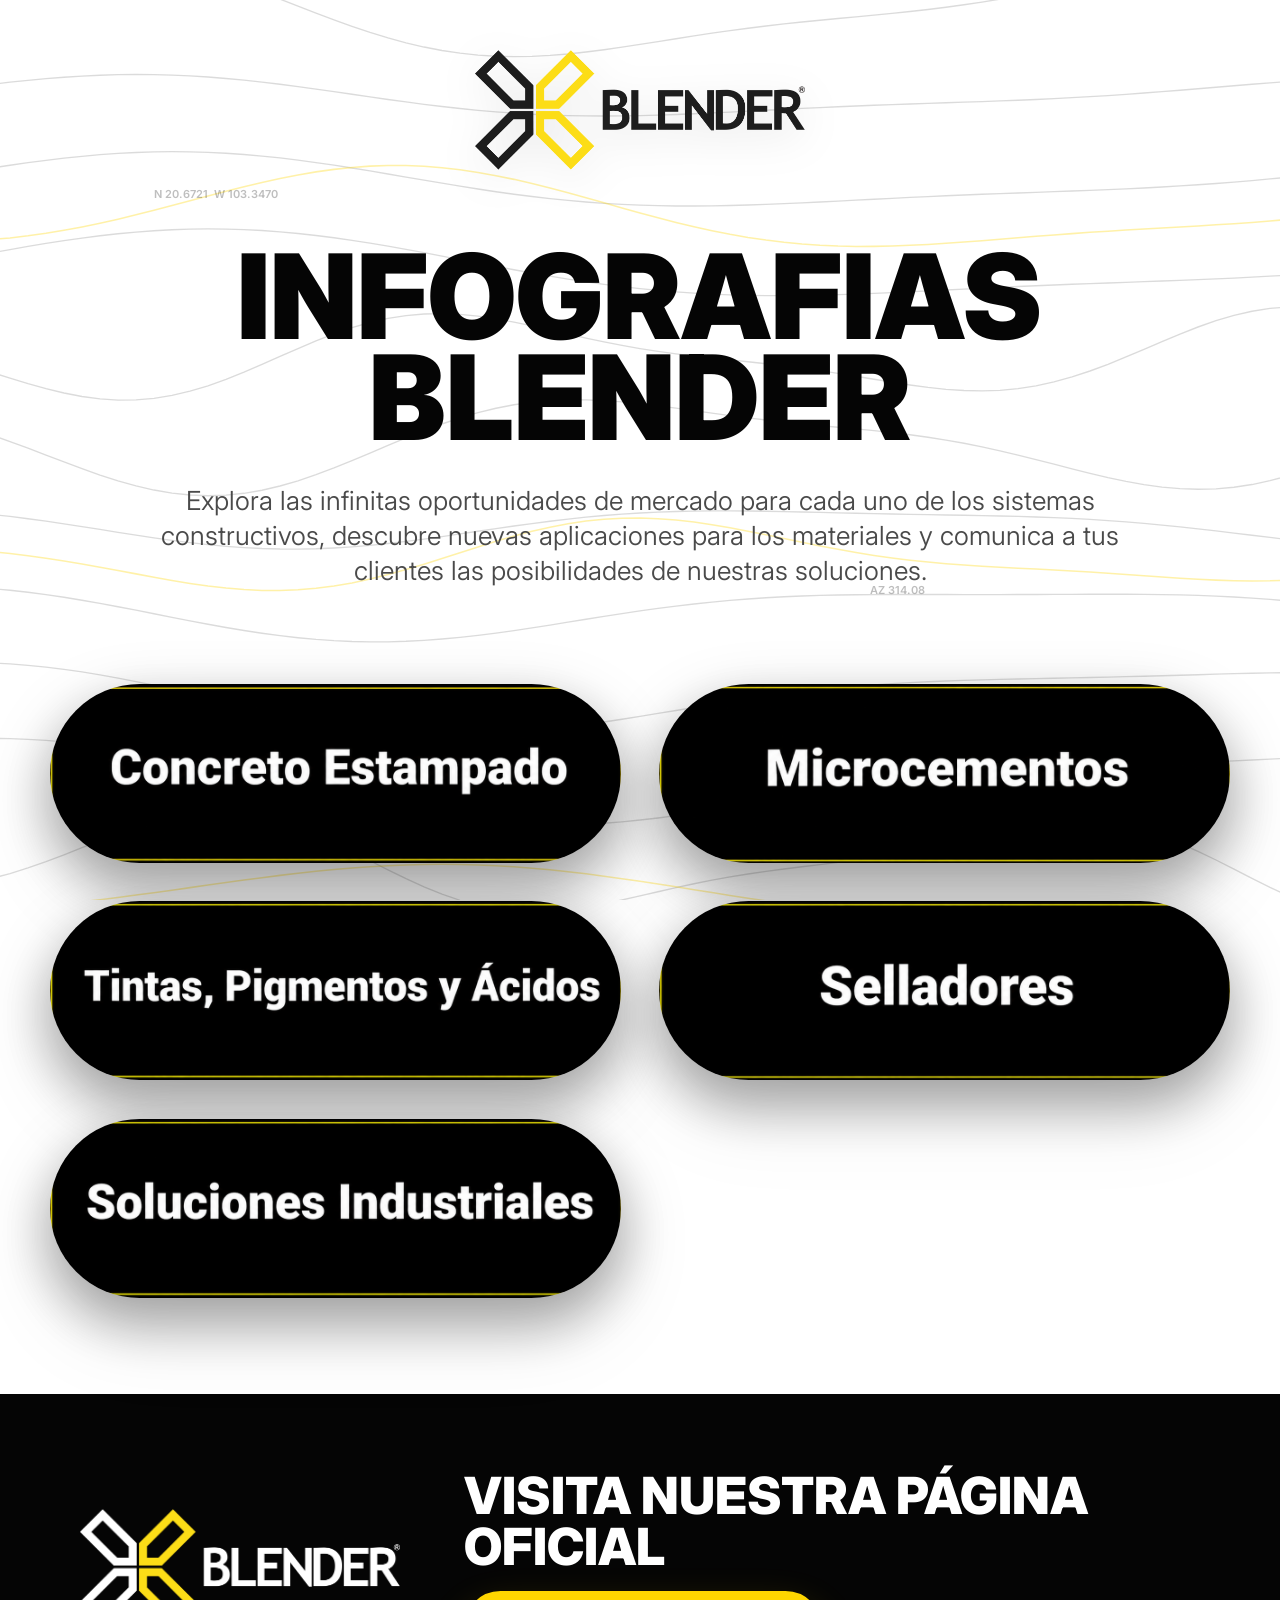
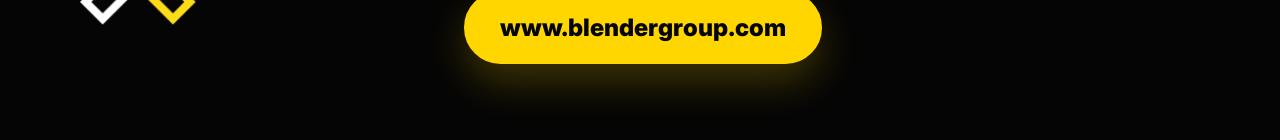
==== commit 26a66214: "Revert "Add files via upload" This reverts commit 0b878c4bde8a148ecb1293eefd70e900fdc6d474." ====
--- a/index.html
+++ b/index.html
@@ -1,252 +1,59 @@
-<!DOCTYPE html>
+<!doctype html>
 <html lang="es">
 <head>
-  <meta charset="UTF-8">
-  <meta name="viewport" content="width=device-width, initial-scale=1.0, viewport-fit=cover">
-  <meta name="theme-color" content="#1D1D1B">
-  <title>Blender Estatus</title>
-  <link rel="icon" type="image/png" href="https://media.licdn.com/dms/image/v2/D4E0BAQE5UZZakCyBIA/company-logo_200_200/company-logo_200_200/0/1737056927927/blender_group_logo?e=2147483647&v=beta&t=_OBkDyAUapmhNxn65gjFnblp4OZvXz8ve060y6UR7lQ">
+  <meta charset="utf-8" />
+  <meta name="viewport" content="width=device-width, initial-scale=1" />
+  <meta name="description" content="Menu de infografias interactivas Blender." />
+  <title>INFOGRAFIAS BLENDER</title>
   <link rel="preconnect" href="https://fonts.googleapis.com">
   <link rel="preconnect" href="https://fonts.gstatic.com" crossorigin>
-  <!-- Acelera la carga del SDK de Firebase y las conexiones a Firestore. -->
-  <link rel="preconnect" href="https://www.gstatic.com" crossorigin>
-  <link rel="preconnect" href="https://firestore.googleapis.com" crossorigin>
-  <link rel="dns-prefetch" href="https://www.gstatic.com">
-  <link rel="dns-prefetch" href="https://firestore.googleapis.com">
-  <link href="https://fonts.googleapis.com/css2?family=Montserrat:wght@400;500;600;700&display=swap" rel="stylesheet">
-  <link rel="stylesheet" href="styles.css">
+  <link href="https://fonts.googleapis.com/css2?family=Inter:wght@350;700;850;900&display=swap" rel="stylesheet">
+  <link rel="icon" href="assets/favicon.png" type="image/png" />
+  <link rel="stylesheet" href="assets/topographic-background.css" />
+  <link rel="stylesheet" href="assets/styles.css" />
+  <script defer src="assets/topographic-background.js"></script>
 </head>
 <body>
-
-  <!-- ============ Fondo animado (topográfico + coordenadas + destellos) ============ -->
-  <div id="bg-topo" aria-hidden="true">
-    <svg viewBox="0 0 1440 900" preserveAspectRatio="xMidYMid slice" xmlns="http://www.w3.org/2000/svg">
-      <g class="topo-layer topo-a">
-        <path d="M-120 120 C 220 60, 430 200, 720 140 S 1240 60, 1580 150"/>
-        <path d="M-120 200 C 240 140, 450 280, 740 220 S 1260 150, 1580 230"/>
-        <path d="M-120 300 C 200 250, 470 380, 760 320 S 1280 250, 1580 330"/>
-        <path d="M-120 430 C 260 370, 430 520, 720 450 S 1300 380, 1580 470"/>
-        <path d="M-120 560 C 220 500, 470 650, 760 580 S 1280 520, 1580 600"/>
-        <path d="M-120 690 C 240 640, 440 800, 740 720 S 1300 650, 1580 740"/>
-        <path d="M-120 820 C 220 770, 470 920, 760 850 S 1280 790, 1580 870"/>
-        <!-- "isla" topográfica (curvas concéntricas) -->
-        <path d="M1040 360 C 1140 330, 1230 410, 1190 500 C 1150 590, 1010 600, 950 520 C 900 450, 940 390, 1040 360 Z"/>
-        <path d="M1055 395 C 1125 375, 1190 430, 1162 495 C 1134 560, 1035 568, 992 510 C 957 460, 985 415, 1055 395 Z"/>
-        <path d="M1070 430 C 1115 418, 1155 452, 1138 492 C 1121 532, 1058 537, 1031 500 C 1009 467, 1025 442, 1070 430 Z"/>
-      </g>
-      <g class="topo-layer topo-b">
-        <path d="M-120 60 C 260 10, 440 150, 760 90 S 1300 10, 1580 100"/>
-        <path d="M-120 360 C 220 300, 470 450, 760 380 S 1280 310, 1580 400"/>
-        <path d="M-120 620 C 260 560, 430 720, 720 650 S 1300 580, 1580 670"/>
-        <!-- isla pequeña -->
-        <path d="M300 600 C 360 580, 415 620, 395 675 C 375 730, 290 735, 255 690 C 228 654, 240 620, 300 600 Z"/>
-        <path d="M315 632 C 355 620, 388 645, 374 680 C 360 715, 305 718, 283 690 C 266 666, 275 644, 315 632 Z"/>
-        <!-- coordenadas -->
-        <g class="coord" transform="translate(360 230)">
-          <line x1="-7" y1="0" x2="7" y2="0"/><line x1="0" y1="-7" x2="0" y2="7"/>
-          <text x="12" y="4">19.4326, -99.1332</text>
-        </g>
-        <g class="coord" transform="translate(980 700)">
-          <line x1="-7" y1="0" x2="7" y2="0"/><line x1="0" y1="-7" x2="0" y2="7"/>
-          <text x="12" y="4">25.6866, -100.3161</text>
-        </g>
-        <g class="coord" transform="translate(700 460)">
-          <line x1="-7" y1="0" x2="7" y2="0"/><line x1="0" y1="-7" x2="0" y2="7"/>
-          <text x="12" y="4">20.6597, -103.3496</text>
-        </g>
-        <!-- destellos -->
-        <circle class="glint" cx="430" cy="170" r="1.8"/>
-        <circle class="glint" cx="1180" cy="300" r="1.6"/>
-        <circle class="glint" cx="250" cy="540" r="1.7"/>
-        <circle class="glint" cx="900" cy="240" r="1.5"/>
-        <circle class="glint" cx="1080" cy="620" r="1.8"/>
-        <circle class="glint" cx="600" cy="780" r="1.6"/>
-      </g>
-    </svg>
-  </div>
-
-  <!-- ============ Pantalla: cargando ============ -->
-  <div id="screen-loading" class="screen">
-    <div class="screen-card">
-      <span class="spinner"></span>
-      <p>Cargando Blender Estatus…</p>
-    </div>
-  </div>
-
-  <!-- ============ Pantalla: falta config.js ============ -->
-  <div id="screen-setup" class="screen hidden">
-    <div class="screen-card screen-card-wide">
-      <div class="brand brand-lg"><span class="brand-dot"></span>Blender <strong>Estatus</strong></div>
-      <h2>Falta configuración</h2>
-      <p>No se encontró <code>src/config.js</code>.</p>
-      <ol class="setup-steps">
-        <li>Copia <code>src/config.example.js</code> como <code>src/config.js</code>.</li>
-        <li>Rellena los datos de tu proyecto Firebase.</li>
-        <li>Recarga esta página.</li>
-      </ol>
-      <p class="text-muted">Instrucciones completas en el <code>README.md</code>.</p>
-    </div>
-  </div>
-
-  <!-- ============ Pantalla: login ============ -->
-  <div id="screen-login" class="screen hidden">
-    <div class="screen-card">
-      <div class="brand brand-lg"><span class="brand-dot"></span>Blender <strong>Estatus</strong></div>
-      <p class="text-muted">Seguimiento de pedidos de Blender Group</p>
-      <button class="btn btn-primary btn-lg" id="btn-login">
-        <svg width="18" height="18" viewBox="0 0 24 24" aria-hidden="true"><path fill="currentColor" d="M21.35 11.1H12v2.9h5.35c-.5 2.5-2.6 4.3-5.35 4.3a5.8 5.8 0 1 1 0-11.6c1.45 0 2.75.55 3.75 1.45l2.15-2.15A8.65 8.65 0 1 0 12 20.65c4.95 0 8.55-3.5 8.55-8.55 0-.35-.05-.7-.2-1Z"/></svg>
-        Continuar con Google
-      </button>
-      <p id="login-error" class="form-errors hidden" role="alert"></p>
-      <p class="text-muted text-sm">Solo cuentas <strong>@blendergroup.com</strong></p>
-    </div>
-  </div>
-
-  <!-- ============ Pantalla: usuario bloqueado ============ -->
-  <div id="screen-blocked" class="screen hidden">
-    <div class="screen-card">
-      <span class="empty-icon">🚫</span>
-      <h2>Cuenta desactivada</h2>
-      <p class="text-muted">Tu cuenta está inactiva. Contacta a un administrador.</p>
-      <button class="btn btn-ghost" id="btn-logout-blocked">Cerrar sesión</button>
-    </div>
-  </div>
-
-  <!-- ============ Pantalla: rol pendiente ============ -->
-  <div id="screen-pending" class="screen hidden">
-    <div class="screen-card">
-      <span class="empty-icon">⏳</span>
-      <h2>Cuenta en revisión</h2>
-      <p class="text-muted">Tu acceso fue creado correctamente. Un administrador debe asignarte un rol para continuar.</p>
-      <button class="btn btn-ghost" id="btn-logout-pending">Cerrar sesión</button>
-    </div>
-  </div>
-
-  <!-- ============ App ============ -->
-  <div id="app" class="hidden">
-    <header class="app-header">
-      <div class="brand">
-        <img class="brand-logo logo-light"
-          src="https://blendergroup.com/storage/product/media/1085/gallery_1781642574_nRiAR.webp"
-          alt="Blender Group" referrerpolicy="no-referrer">
-        <img class="brand-logo logo-dark"
-          src="https://blendergroup.com/storage/product/media/1086/gallery_1781643272_oKO4Y.webp"
-          alt="Blender Group" referrerpolicy="no-referrer">
-        <strong>Estatus</strong>
+  <main class="landing-shell">
+    <header class="hero">
+      <div class="brand-bar">
+        <img class="brand-logo" src="assets/logo-blender.png" alt="Blender" />
       </div>
-
-      <nav id="nav-tabs" class="nav-tabs" aria-label="Secciones principales">
-        <button class="tab active" data-view="board"><span class="tab-icon" aria-hidden="true">🗂️</span><span class="tab-text">Tablero</span></button>
-        <button class="tab" data-view="dashboard"><span class="tab-icon" aria-hidden="true">📊</span><span class="tab-text">Dashboard</span></button>
-        <button class="tab" data-view="admin"><span class="tab-icon" aria-hidden="true">⚙️</span><span class="tab-text">Admin</span></button>
-      </nav>
-
-      <div class="header-actions">
-        <button class="theme-toggle" id="btn-theme" aria-label="Cambiar modo nocturno" title="Modo nocturno">🌙</button>
-        <div id="notif-wrap" class="header-drop">
-          <button class="btn btn-icon" id="btn-notifications" aria-label="Notificaciones">
-            🔔<span id="notif-badge" class="notif-badge hidden">0</span>
-          </button>
-          <div id="notif-panel" class="dropdown notif-panel hidden">
-            <div class="dropdown-head">
-              <strong>Notificaciones</strong>
-              <button class="link-btn" id="btn-mark-all">Marcar todas como leídas</button>
-            </div>
-            <div id="notif-list" class="notif-list"></div>
-          </div>
-        </div>
-
-        <div id="user-wrap" class="header-drop">
-          <button class="btn-avatar" id="user-menu-btn" aria-label="Menú de usuario">
-            <span id="user-avatar"></span>
-          </button>
-          <div id="user-menu" class="dropdown user-menu hidden">
-            <div class="dropdown-head dropdown-user">
-              <strong id="menu-user-name"></strong>
-              <span class="text-muted" id="menu-user-role"></span>
-            </div>
-            <button class="dropdown-item" id="btn-profile">Mi perfil</button>
-            <button class="dropdown-item" id="btn-logout">Cerrar sesión</button>
-          </div>
-        </div>
+      <div class="hero-copy">
+        <h1>INFOGRAFIAS BLENDER</h1>
+        <p>Explora las infinitas oportunidades de mercado para cada uno de los sistemas constructivos, descubre nuevas aplicaciones para los materiales y comunica a tus clientes las posibilidades de nuestras soluciones.</p>
       </div>
     </header>
 
-    <main class="app-main">
-      <!-- Tablero -->
-      <section id="view-board" class="view">
-        <div class="view-toolbar">
-          <h1>Tablero</h1>
-          <div class="toolbar-actions">
-            <input class="input input-sm board-search" id="board-search" type="search" placeholder="Buscar por cotización, pedido o cliente" aria-label="Buscar por cotización, pedido o cliente">
-            <div id="board-vendor-filter" class="vfilter-host"></div>
-            <select class="input input-sm" id="board-status-filter" aria-label="Filtrar por estado">
-              <option value="Activo" selected>Activos</option>
-              <option value="Cerrado">Cerrados</option>
-              <option value="Cancelado">Cancelados</option>
-              <option value="Todos">Todos</option>
-            </select>
-            <select class="input input-sm" id="board-sla-filter" aria-label="Filtrar por estatus de tarea">
-              <option value="">Todas las tareas</option>
-              <option value="ontime">Tarea en Tiempo</option>
-              <option value="late">Tarea Atrasada</option>
-            </select>
-            <button class="btn btn-primary" id="btn-new-ticket">+ Nuevo ticket</button>
-          </div>
+    <section class="menu" aria-label="Menu de infografias">
+      <div class="menu-grid">
+        <a class="menu-link" href="infografias/estampado/index.html" aria-label="Abrir infografia de Concreto Estampado">
+          <img src="assets/buttons/concreto-estampado.png" alt="Concreto Estampado" />
+        </a>
+        <a class="menu-link" href="infografias/microcementos/index.html" aria-label="Abrir infografia de Microcementos">
+          <img src="assets/buttons/microcementos.png" alt="Microcementos" />
+        </a>
+        <a class="menu-link" href="infografias/tintas-pigmentos-acidos/index.html" aria-label="Abrir infografia de Tintas, Pigmentos y Acidos">
+          <img src="assets/buttons/tintas-pigmentos-acidos.png" alt="Tintas, Pigmentos y Acidos" />
+        </a>
+        <a class="menu-link" href="infografias/selladores/index.html" aria-label="Abrir infografia de Selladores">
+          <img src="assets/buttons/selladores.png" alt="Selladores" />
+        </a>
+        <a class="menu-link" href="infografias/industrial/index.html" aria-label="Abrir infografia de Soluciones Industriales">
+          <img src="assets/buttons/industrial.png" alt="Soluciones Industriales" />
+        </a>
+      </div>
+    </section>
+
+    <footer class="footer">
+      <div class="footer-inner">
+        <img class="footer-logo" src="assets/logo-blender-footer.png" alt="Blender" />
+        <div class="official-cta">
+          <p>VISITA NUESTRA PÁGINA OFICIAL</p>
+          <a class="official-link" href="https://www.blendergroup.com/" target="_blank" rel="noopener">www.blendergroup.com</a>
         </div>
-        <div id="board" class="board" aria-live="polite"></div>
-      </section>
-
-      <!-- Dashboard -->
-      <section id="view-dashboard" class="view hidden">
-        <div class="view-toolbar"><h1>Dashboard</h1></div>
-        <div id="dashboard-content"></div>
-      </section>
-
-      <!-- Admin -->
-      <section id="view-admin" class="view hidden">
-        <div class="view-toolbar"><h1>Administración</h1></div>
-        <div id="admin-tabs" class="admin-tabs"></div>
-        <div id="admin-content"></div>
-      </section>
-    </main>
-
-    <!-- Navegación inferior (visible en móvil) -->
-    <nav id="nav-bottom" class="nav-bottom" aria-label="Secciones">
-      <button class="bottom-tab active" data-view="board"><span aria-hidden="true">🗂️</span><span>Tablero</span></button>
-      <button class="bottom-tab" data-view="dashboard"><span aria-hidden="true">📊</span><span>Dashboard</span></button>
-      <button class="bottom-tab" data-view="admin"><span aria-hidden="true">⚙️</span><span>Admin</span></button>
-    </nav>
-  </div>
-
-  <!-- ============ Modales ============ -->
-  <div id="ticket-modal" class="modal modal-side" role="dialog" aria-modal="true">
-    <div class="modal-panel" id="ticket-modal-content"></div>
-  </div>
-
-  <div id="form-modal" class="modal" role="dialog" aria-modal="true">
-    <div class="modal-card" id="form-modal-content"></div>
-  </div>
-
-  <div id="profile-modal" class="modal" role="dialog" aria-modal="true">
-    <div class="modal-card" id="profile-content"></div>
-  </div>
-
-  <div id="confirm-modal" class="modal modal-top" role="alertdialog" aria-modal="true">
-    <div class="modal-card modal-card-sm">
-      <div class="modal-body">
-        <h3 id="confirm-title"></h3>
-        <p id="confirm-message" class="text-muted"></p>
       </div>
-      <footer class="modal-footer">
-        <button class="btn btn-ghost" id="btn-confirm-no">Cancelar</button>
-        <button class="btn btn-primary" id="btn-confirm-yes">Confirmar</button>
-      </footer>
-    </div>
-  </div>
-
-  <div id="toast-container" class="toast-container" aria-live="polite"></div>
-
-  <script type="module" src="src/app.js"></script>
+    </footer>
+  </main>
 </body>
 </html>
--- a/assets/topographic-background.css
+++ b/assets/topographic-background.css
@@ -0,0 +1,117 @@
+.blender-topo-canvas {
+  position: fixed;
+  inset: 0;
+  z-index: 0;
+  width: 100vw;
+  height: 100vh;
+  pointer-events: none;
+  background: #ffffff;
+}
+
+body.blender-topo-ready {
+  background: #ffffff !important;
+}
+
+body.blender-topo-ready > main,
+body.blender-topo-ready > .landing-shell {
+  position: relative;
+  z-index: 1;
+}
+
+body.blender-infografia-bg .app {
+  position: relative;
+  z-index: 1;
+  animation: blender-page-enter 1120ms cubic-bezier(.16, 1, .3, 1) both;
+}
+
+body.blender-infografia-bg header {
+  background: rgba(255, 255, 255, .9);
+  backdrop-filter: blur(14px);
+  border-bottom: 1px solid rgba(25, 25, 25, .08);
+}
+
+body.blender-infografia-bg .blender-home-link {
+  position: fixed;
+  left: 14px;
+  top: 72px;
+  z-index: 45;
+  display: inline-flex;
+  align-items: center;
+  justify-content: center;
+  min-height: 42px;
+  padding: 10px 18px;
+  border: 2px solid #ffd600;
+  border-radius: 999px;
+  background: #050505;
+  color: #ffffff;
+  box-shadow: 0 14px 32px rgba(0, 0, 0, .22);
+  font-family: Inter, system-ui, -apple-system, BlinkMacSystemFont, "Segoe UI", sans-serif;
+  font-size: 12px;
+  font-weight: 850;
+  letter-spacing: 0;
+  line-height: 1;
+  text-decoration: none;
+  animation: blender-home-enter 920ms 220ms cubic-bezier(.16, 1, .3, 1) both;
+  transition: transform 180ms ease, background-color 180ms ease, color 180ms ease, box-shadow 180ms ease;
+}
+
+body.blender-infografia-bg .blender-home-link:hover {
+  background: #ffd600;
+  color: #050505;
+  transform: translateX(4px);
+  box-shadow: 0 18px 38px rgba(0, 0, 0, .25);
+}
+
+body.blender-infografia-bg .blender-home-link:active {
+  transform: translateX(0) scale(.96);
+}
+
+body.blender-infografia-bg .blender-home-link:focus-visible {
+  outline: 4px solid rgba(255, 214, 0, .55);
+  outline-offset: 4px;
+}
+
+@keyframes blender-page-enter {
+  from {
+    opacity: 0;
+    filter: blur(16px);
+    transform: translateX(190px) scale(.9);
+  }
+
+  to {
+    opacity: 1;
+    filter: blur(0);
+    transform: translateX(0) scale(1);
+  }
+}
+
+@keyframes blender-home-enter {
+  from {
+    opacity: 0;
+    filter: blur(12px);
+    transform: translateX(-160px) scale(.86);
+  }
+
+  to {
+    opacity: 1;
+    filter: blur(0);
+    transform: translateX(0) scale(1);
+  }
+}
+
+@media (prefers-reduced-motion: reduce) {
+  body.blender-infografia-bg .app,
+  body.blender-infografia-bg .blender-home-link {
+    animation: none;
+  }
+}
+
+@media (max-width: 640px) {
+  body.blender-infografia-bg .blender-home-link {
+    top: 66px;
+    left: 10px;
+    min-height: 38px;
+    padding: 9px 14px;
+    font-size: 11px;
+  }
+}
--- a/assets/styles.css
+++ b/assets/styles.css
@@ -0,0 +1,325 @@
+:root {
+  --black: #050505;
+  --white: #ffffff;
+  --yellow: #ffd600;
+  --gray-900: #1b1b1b;
+  --gray-700: #4a4a4a;
+  --gray-200: #dedede;
+  --shadow: 0 22px 60px rgba(0, 0, 0, .18);
+}
+
+* {
+  box-sizing: border-box;
+}
+
+html {
+  min-height: 100%;
+  scroll-behavior: smooth;
+}
+
+body {
+  min-height: 100%;
+  margin: 0;
+  background: var(--white);
+  color: var(--black);
+  font-family: Inter, ui-sans-serif, system-ui, -apple-system, BlinkMacSystemFont, "Segoe UI", sans-serif;
+  letter-spacing: 0;
+}
+
+a {
+  color: inherit;
+}
+
+.landing-shell {
+  min-height: 100vh;
+  overflow: hidden;
+}
+
+.hero {
+  min-height: 76vh;
+  display: grid;
+  grid-template-rows: auto 1fr;
+  padding: clamp(22px, 4vw, 50px);
+}
+
+.brand-bar {
+  display: flex;
+  align-items: center;
+  justify-content: center;
+  animation: slide-from-left 1150ms cubic-bezier(.16, 1, .3, 1) both;
+}
+
+.brand-logo {
+  width: min(330px, 58vw);
+  height: auto;
+  display: block;
+  filter: drop-shadow(0 10px 20px rgba(0, 0, 0, .1));
+}
+
+.hero-copy {
+  align-self: center;
+  justify-self: center;
+  width: min(75vw, 1180px);
+  text-align: center;
+  padding: clamp(28px, 5vw, 64px) 0 clamp(18px, 3vw, 34px);
+}
+
+.hero h1 {
+  margin: 0;
+  font-size: clamp(54px, 9.2vw, 140px);
+  line-height: .86;
+  font-weight: 900;
+  color: var(--black);
+  text-wrap: balance;
+  animation: slide-from-right 1250ms 120ms cubic-bezier(.16, 1, .3, 1) both;
+}
+
+.hero p {
+  width: min(980px, 100%);
+  margin: clamp(22px, 3vw, 34px) auto 0;
+  color: var(--gray-700);
+  font-size: clamp(18px, 2.05vw, 28px);
+  line-height: 1.34;
+  font-weight: 350;
+  text-wrap: pretty;
+  animation: slide-from-left 1180ms 300ms cubic-bezier(.16, 1, .3, 1) both;
+}
+
+.menu {
+  width: min(1180px, calc(100% - 32px));
+  margin: 0 auto;
+  padding: 0 0 clamp(54px, 8vw, 96px);
+}
+
+.menu-grid {
+  display: grid;
+  grid-template-columns: repeat(2, minmax(0, 1fr));
+  gap: clamp(20px, 3vw, 38px);
+}
+
+.menu-link {
+  position: relative;
+  display: block;
+  aspect-ratio: 1448 / 455;
+  min-height: 0;
+  border-radius: 999px;
+  overflow: hidden;
+  background: transparent;
+  box-shadow: 0 26px 54px rgba(0, 0, 0, .22);
+  transform: translateX(-190px) scale(.84);
+  opacity: 0;
+  animation: menu-in-left 1120ms cubic-bezier(.16, 1, .3, 1) both;
+  filter: drop-shadow(0 20px 30px rgba(0, 0, 0, .22));
+  transition: transform 200ms ease, box-shadow 200ms ease, filter 200ms ease;
+}
+
+.menu-link:nth-child(1) { animation-delay: 320ms; }
+.menu-link:nth-child(2) {
+  animation-delay: 400ms;
+  animation-name: menu-in-right;
+}
+.menu-link:nth-child(3) { animation-delay: 480ms; }
+.menu-link:nth-child(4) {
+  animation-delay: 560ms;
+  animation-name: menu-in-right;
+}
+.menu-link:nth-child(5) { animation-delay: 640ms; }
+
+.menu-link img {
+  position: absolute;
+  left: 50%;
+  top: 50%;
+  width: 112%;
+  height: auto;
+  display: block;
+  transform: translate(-50%, -50%) scale(1.02);
+  transition: transform 260ms ease, filter 260ms ease;
+}
+
+.menu-link:hover {
+  transform: translateY(-10px) scale(1.035);
+  box-shadow: 0 34px 76px rgba(0, 0, 0, .26);
+  filter: saturate(1.1) drop-shadow(0 22px 34px rgba(0, 0, 0, .24));
+}
+
+.menu-link:hover img {
+  transform: translate(-50%, -50%) scale(1.075);
+}
+
+.menu-link:active {
+  transform: translateY(3px) scale(.965);
+  box-shadow: 0 16px 32px rgba(0, 0, 0, .22);
+}
+
+.menu-link:focus-visible,
+.official-link:focus-visible {
+  outline: 4px solid var(--yellow);
+  outline-offset: 5px;
+}
+
+.footer {
+  background: var(--black);
+  color: var(--white);
+  padding: clamp(42px, 6vw, 76px) clamp(20px, 5vw, 56px);
+}
+
+.footer-inner {
+  width: min(1120px, 100%);
+  margin: 0 auto;
+  display: grid;
+  grid-template-columns: minmax(180px, 320px) 1fr;
+  align-items: center;
+  gap: clamp(24px, 5vw, 72px);
+}
+
+.footer-logo {
+  width: 100%;
+  height: auto;
+  display: block;
+}
+
+.official-cta {
+  display: grid;
+  gap: 18px;
+  justify-items: start;
+}
+
+.official-cta p {
+  margin: 0;
+  font-size: clamp(24px, 4vw, 52px);
+  line-height: 1;
+  font-weight: 850;
+  color: var(--white);
+}
+
+.official-link {
+  display: inline-flex;
+  align-items: center;
+  justify-content: center;
+  min-height: 66px;
+  padding: 20px 34px;
+  border: 2px solid var(--yellow);
+  border-radius: 999px;
+  background: var(--yellow);
+  color: var(--black);
+  font-size: clamp(18px, 2vw, 24px);
+  font-weight: 850;
+  text-decoration: none;
+  box-shadow: 0 18px 40px rgba(255, 214, 0, .22);
+  transition: transform 180ms ease, background-color 180ms ease, box-shadow 180ms ease;
+}
+
+.official-link:hover {
+  transform: translateY(-4px);
+  background: var(--white);
+  box-shadow: 0 24px 48px rgba(255, 214, 0, .28);
+}
+
+.official-link:active {
+  transform: translateY(2px) scale(.98);
+}
+
+@keyframes slide-from-left {
+  from {
+    opacity: 0;
+    filter: blur(18px);
+    transform: translateX(-240px) scale(.84);
+  }
+
+  to {
+    opacity: 1;
+    filter: blur(0);
+    transform: translateX(0) scale(1);
+  }
+}
+
+@keyframes slide-from-right {
+  from {
+    opacity: 0;
+    filter: blur(18px);
+    transform: translateX(240px) scale(.84);
+  }
+
+  to {
+    opacity: 1;
+    filter: blur(0);
+    transform: translateX(0) scale(1);
+  }
+}
+
+@keyframes menu-in-left {
+  from {
+    opacity: 0;
+    filter: blur(20px) drop-shadow(0 18px 28px rgba(0, 0, 0, .12));
+    transform: translateX(-240px) scale(.8);
+  }
+
+  to {
+    opacity: 1;
+    filter: blur(0) drop-shadow(0 20px 30px rgba(0, 0, 0, .22));
+    transform: translateX(0) scale(1);
+  }
+}
+
+@keyframes menu-in-right {
+  from {
+    opacity: 0;
+    filter: blur(20px) drop-shadow(0 18px 28px rgba(0, 0, 0, .12));
+    transform: translateX(240px) scale(.8);
+  }
+
+  to {
+    opacity: 1;
+    filter: blur(0) drop-shadow(0 20px 30px rgba(0, 0, 0, .22));
+    transform: translateX(0) scale(1);
+  }
+}
+
+@media (max-width: 760px) {
+  .hero {
+    min-height: 72vh;
+    padding: 22px 18px 14px;
+  }
+
+  .hero-copy {
+    width: min(92vw, 620px);
+  }
+
+  .hero h1 {
+    font-size: clamp(40px, 11vw, 58px);
+    line-height: .92;
+  }
+
+  .menu-grid,
+  .footer-inner {
+    grid-template-columns: 1fr;
+  }
+
+  .menu-link {
+    border-radius: 999px;
+  }
+
+  .footer-inner {
+    justify-items: center;
+    text-align: center;
+  }
+
+  .footer-logo {
+    width: min(260px, 72vw);
+  }
+
+  .official-cta {
+    justify-items: center;
+  }
+}
+
+@media (prefers-reduced-motion: reduce) {
+  *,
+  *::before,
+  *::after {
+    animation-duration: 1ms !important;
+    animation-iteration-count: 1 !important;
+    scroll-behavior: auto !important;
+    transition-duration: 1ms !important;
+  }
+}
